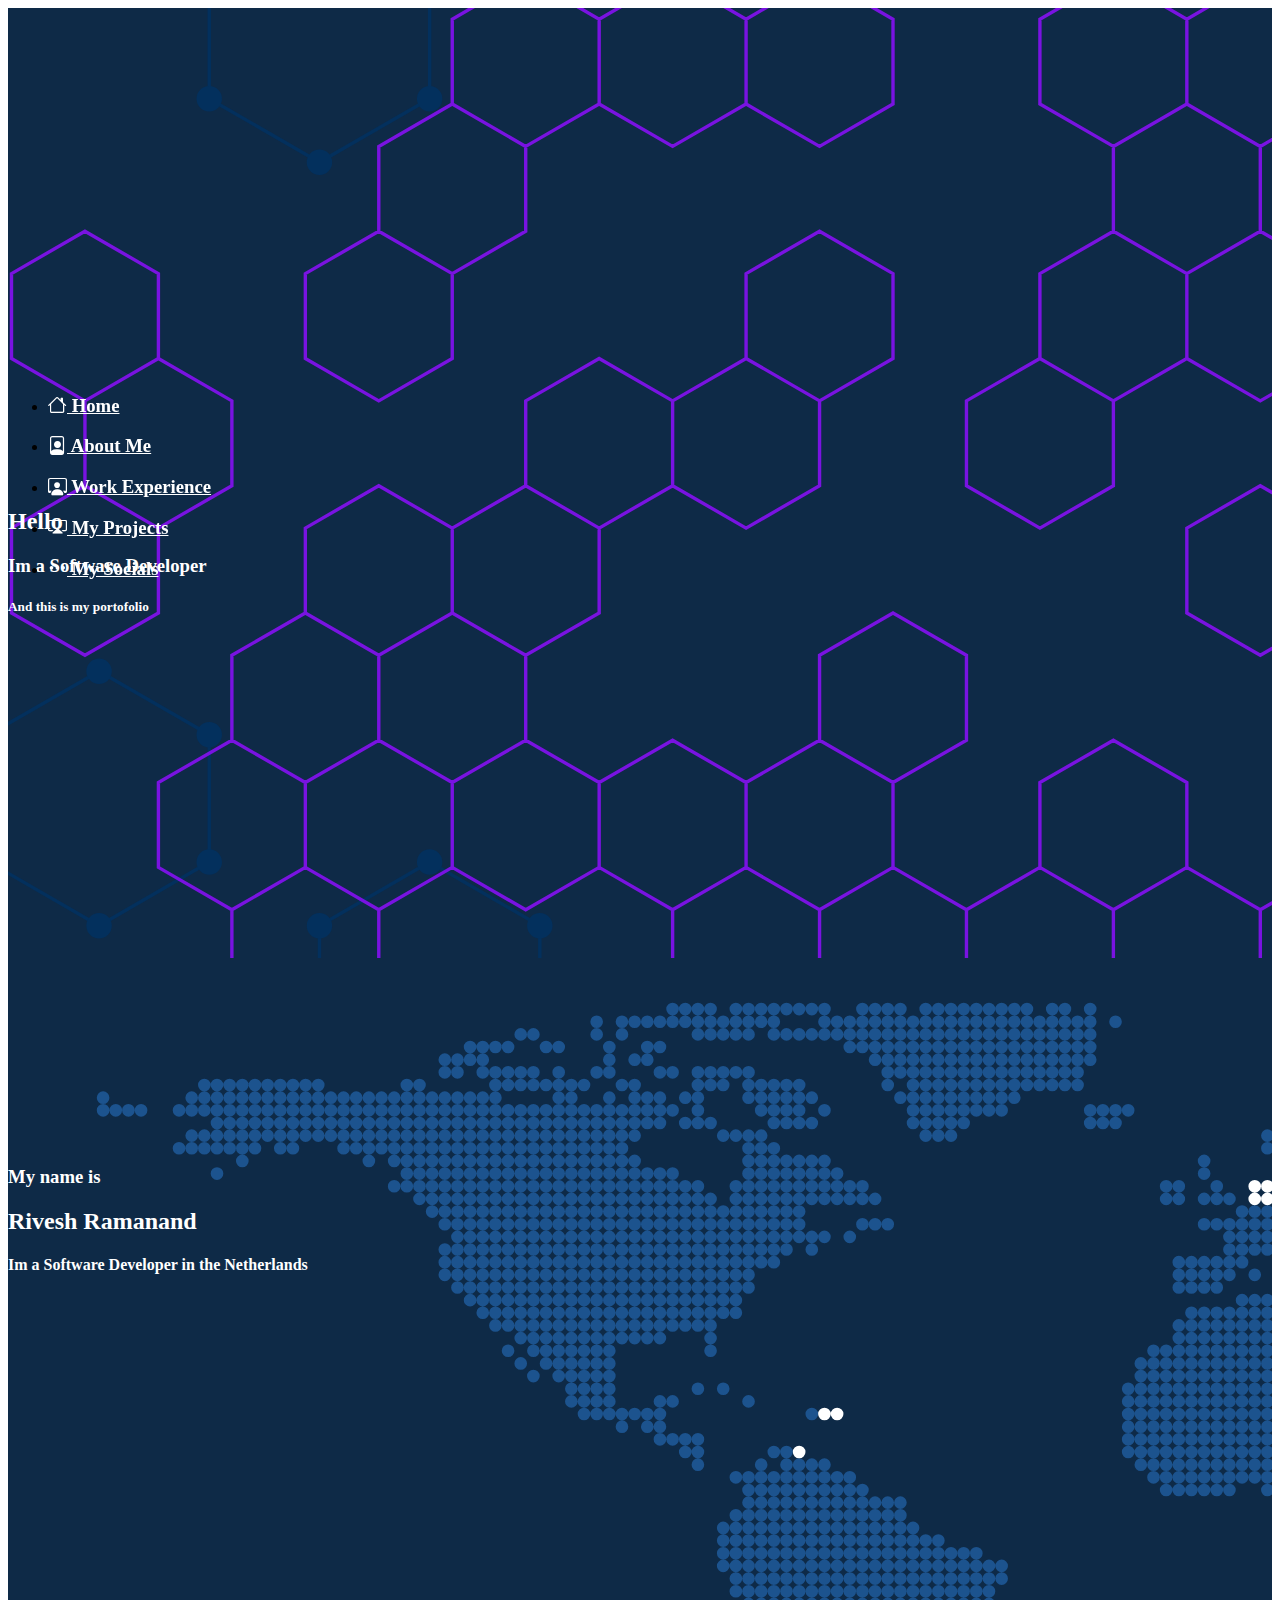
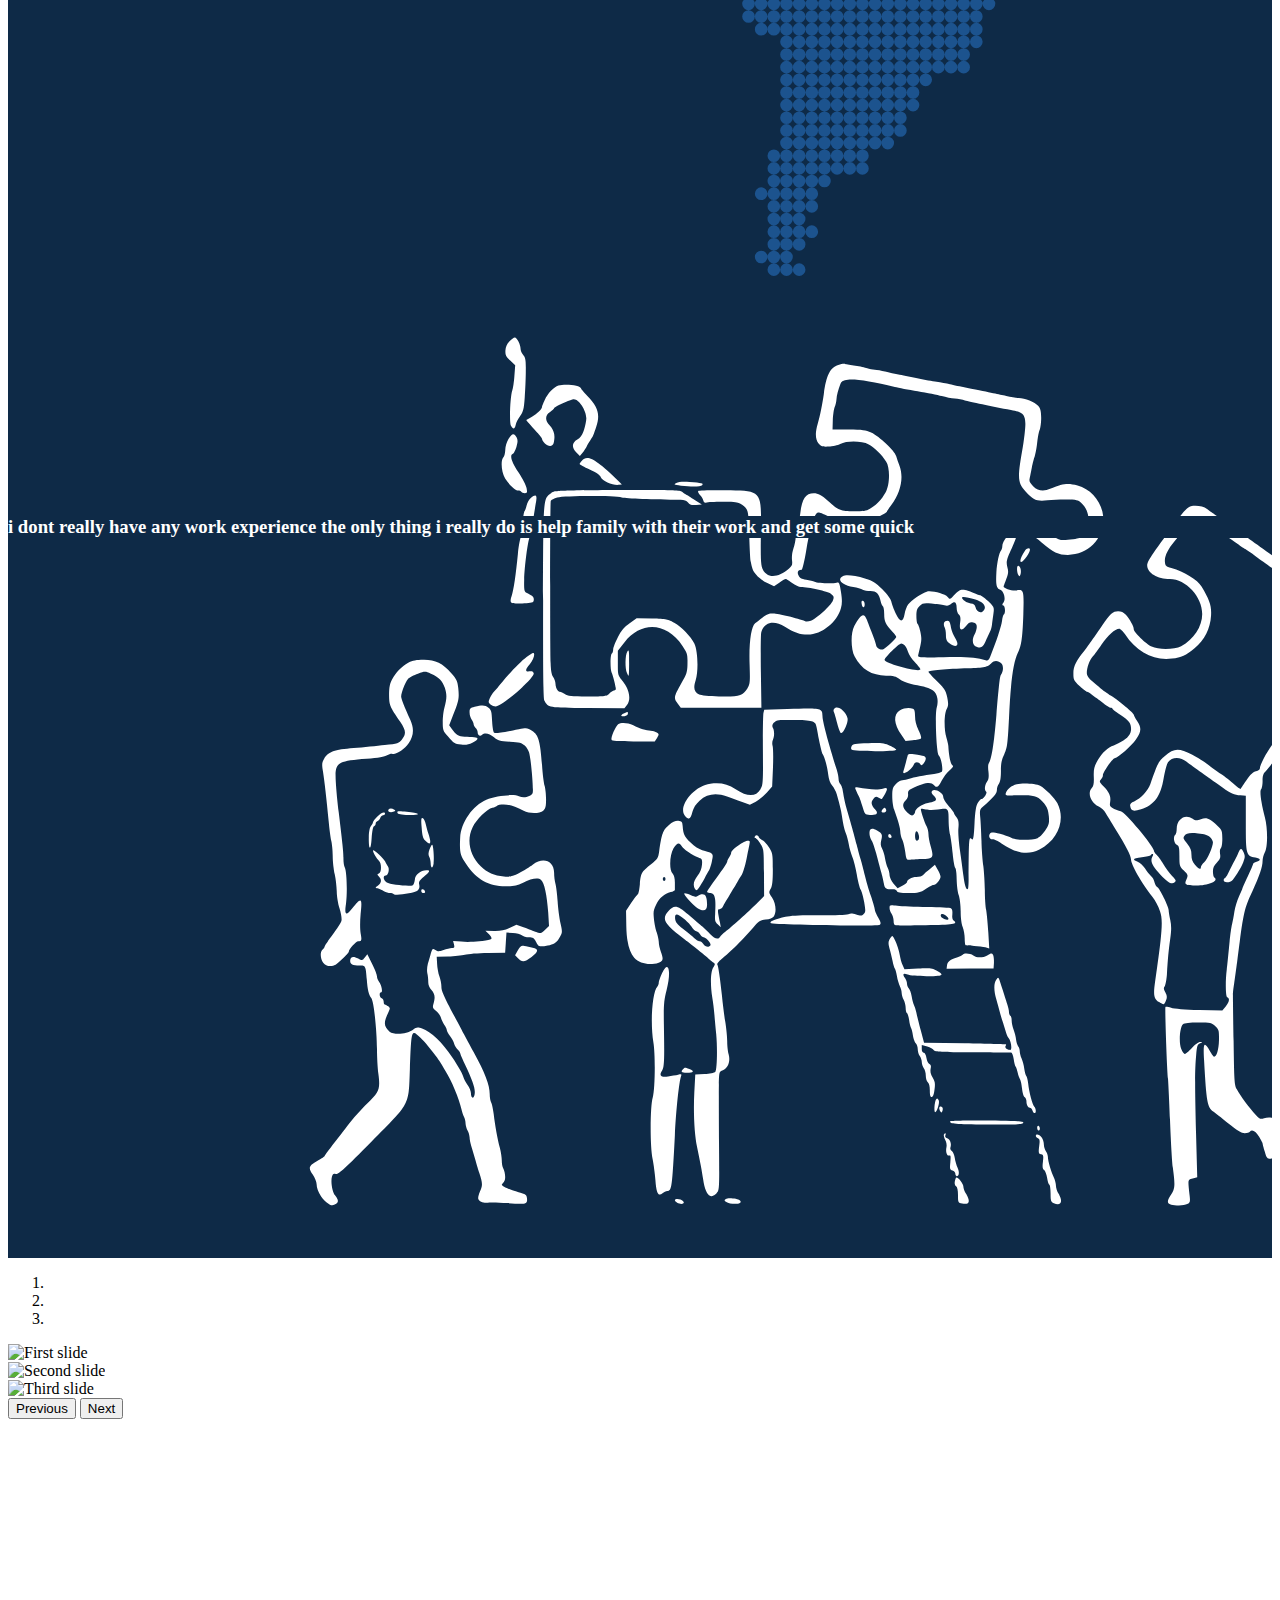
==== index.html @ e92eea89 "slide toegevoegd" ====
<!DOCTYPE html>
<html lang="en">

<head>
    <meta charset="UTF-8">
    <meta http-equiv="X-UA-Compatible" content="IE=edge">
    <meta name="viewport" content="width=device-width, initial-scale=1.0">


    <!-- Bootstrap CSS v5.2.1 -->
    <link href="https://cdn.jsdelivr.net/npm/bootstrap@5.2.1/dist/css/bootstrap.min.css" rel="stylesheet"
        integrity="sha384-iYQeCzEYFbKjA/T2uDLTpkwGzCiq6soy8tYaI1GyVh/UjpbCx/TYkiZhlZB6+fzT" crossorigin="anonymous">
    <link rel="stylesheet" href="https://cdn.jsdelivr.net/npm/bootstrap-icons@1.10.4/font/bootstrap-icons.css">

    <link rel="stylesheet" href="style/style.css">

    <!-- Bootstrap JavaScript Libraries -->
    <script src="https://cdn.jsdelivr.net/npm/@popperjs/core@2.11.6/dist/umd/popper.min.js"
        integrity="sha384-oBqDVmMz9ATKxIep9tiCxS/Z9fNfEXiDAYTujMAeBAsjFuCZSmKbSSUnQlmh/jp3" crossorigin="anonymous">
        </script>

    <script src="https://cdn.jsdelivr.net/npm/bootstrap@5.2.1/dist/js/bootstrap.min.js"
        integrity="sha384-7VPbUDkoPSGFnVtYi0QogXtr74QeVeeIs99Qfg5YCF+TidwNdjvaKZX19NZ/e6oz" crossorigin="anonymous">
        </script>


    <title>portofolio</title>
</head>

<body>
    <div class="container-fluid first-bg">
        <div class="row">
            <div class="col-md-4 nav-center ps-5">
                <ul class="nav justify-content-start flex-column">
                    <li class="nav-item">
                        <a class="nav-link white" href="#home">
                            <h3 class="pulse"><i class="bi bi-house"></i> Home</h3>
                        </a>
                    </li>

                    <li class="nav-item">
                        <a class="nav-link white" href="#aboutme">
                            <h3 class="pulse"><i class="bi bi-file-person"></i> About Me</h3>
                        </a>
                    </li>

                    <li class="nav-item">
                        <a class="nav-link white" href="#work">
                            <h3 class="pulse"><i class="bi bi-person-workspace"></i> Work Experience</h3>
                        </a>
                    </li>

                    <li class="nav-item">
                        <a class="nav-link white" href="#projects">
                            <h3 class="pulse"><i class="bi bi-cast"></i> My Projects</h3>
                        </a>
                    </li>

                    <li class="nav-item">
                        <a class="nav-link white" href="#">
                            <h3 class="pulse"><i class="bi bi-three-dots"></i> My Socials</h3>
                        </a>
                    </li>

                </ul>
            </div>
            <div class="col-md-4"></div>
            <div id="home" class="col-md-4 white text1 pe-5">
                <h2 class="fs-1">Hello</h2>
                <h3 class="fs-1">Im a Software Developer</h3>
                <h5 class="fs-1">And this is my portofolio</h5>
            </div>
        </div>
    </div>
    <div class="container-fluid second-bg">
        <div class="row">
            <div class="col-md-4">
            </div>
            <div class="col-md-4"></div>
            <div id="aboutme" class="col-md-4 white text1 pe-5">
                <h3 class="fs-1">My name is</h3>
                <h2 class="fs-1 pt-3">Rivesh Ramanand</h2>
                <h4 class="fs-3">Im a Software Developer in the Netherlands</h4>
            </div>
        </div>
    </div>
    <div class="container-fluid third-bg">
        <div class="row">
            <div class="col-md-4">
            </div>
            <div class="col-md-4"></div>
            <div id="work" class="col-md-4  white text1 pe-5">
                <h3 class="box">i dont really have any work experience the only thing i really do is help family with their work and get some quick</h3>
            </div>
        </div>
    </div>
    <div class="container-fluid">
        <div class="row">
            <div id="projects" class="col-md-12">
                <div id="carouselId" class="carousel slide" data-bs-ride="carousel">
                    <ol class="carousel-indicators">
                        <li data-bs-target="#carouselId" data-bs-slide-to="0" class="active" aria-current="true" aria-label="First slide"></li>
                        <li data-bs-target="#carouselId" data-bs-slide-to="1" aria-label="Second slide"></li>
                        <li data-bs-target="#carouselId" data-bs-slide-to="2" aria-label="Third slide"></li>
                    </ol>
                    <div class="carousel-inner" role="listbox">
                        <div class="carousel-item active">
                            <img src="holder.js/900x500/auto/#777:#555/text:First slide" class="w-100 d-block" alt="First slide">
                        </div>
                        <div class="carousel-item">
                            <img src="holder.js/900x500/auto/#666:#444/text:Second slide" class="w-100 d-block" alt="Second slide">
                        </div>
                        <div class="carousel-item">
                            <img src="holder.js/900x500/auto/#666:#444/text:Third slide" class="w-100 d-block" alt="Third slide">
                        </div>
                    </div>
                    <button class="carousel-control-prev" type="button" data-bs-target="#carouselId" data-bs-slide="prev">
                        <span class="carousel-control-prev-icon" aria-hidden="true"></span>
                        <span class="visually-hidden">Previous</span>
                    </button>
                    <button class="carousel-control-next" type="button" data-bs-target="#carouselId" data-bs-slide="next">
                        <span class="carousel-control-next-icon" aria-hidden="true"></span>
                        <span class="visually-hidden">Next</span>
                    </button>
                </div>
            </div>
        </div>
    </div>
    <div class="container-fluid"></div>
</body>

</html>
---- style/style.css ----
.first-bg {
  background-image: url(../img/Hexagon.svg);
  background-size: cover;
}

.second-bg {
  background-image: url(../img/World\ Map.svg);
  background-size: cover;
}

.third-bg {
  background-color: #0E2A47;
  background-image: url(../img/work.svg);
  background-size: cover;
}

.container-fluid {
  height: 950px;
}

.white {
  color: white;
}

.nav-center {
  padding-top: 23%;
}

.text1 {
  padding-top: 15%;
}


.pulse:hover {
  animation: pulse 2s ease 0s infinite normal none;
}

@keyframes pulse {
  0% {
    transform: scale(1);
  }

  50% {
    transform: scale(1.1);
  }

  100% {
    transform: scale(1);
  }

}

.nav {
  overflow: hidden;
  position: fixed;
  top: 40%;
  width: 100%;
}
.box{
  background-color: #0E2A47;
}
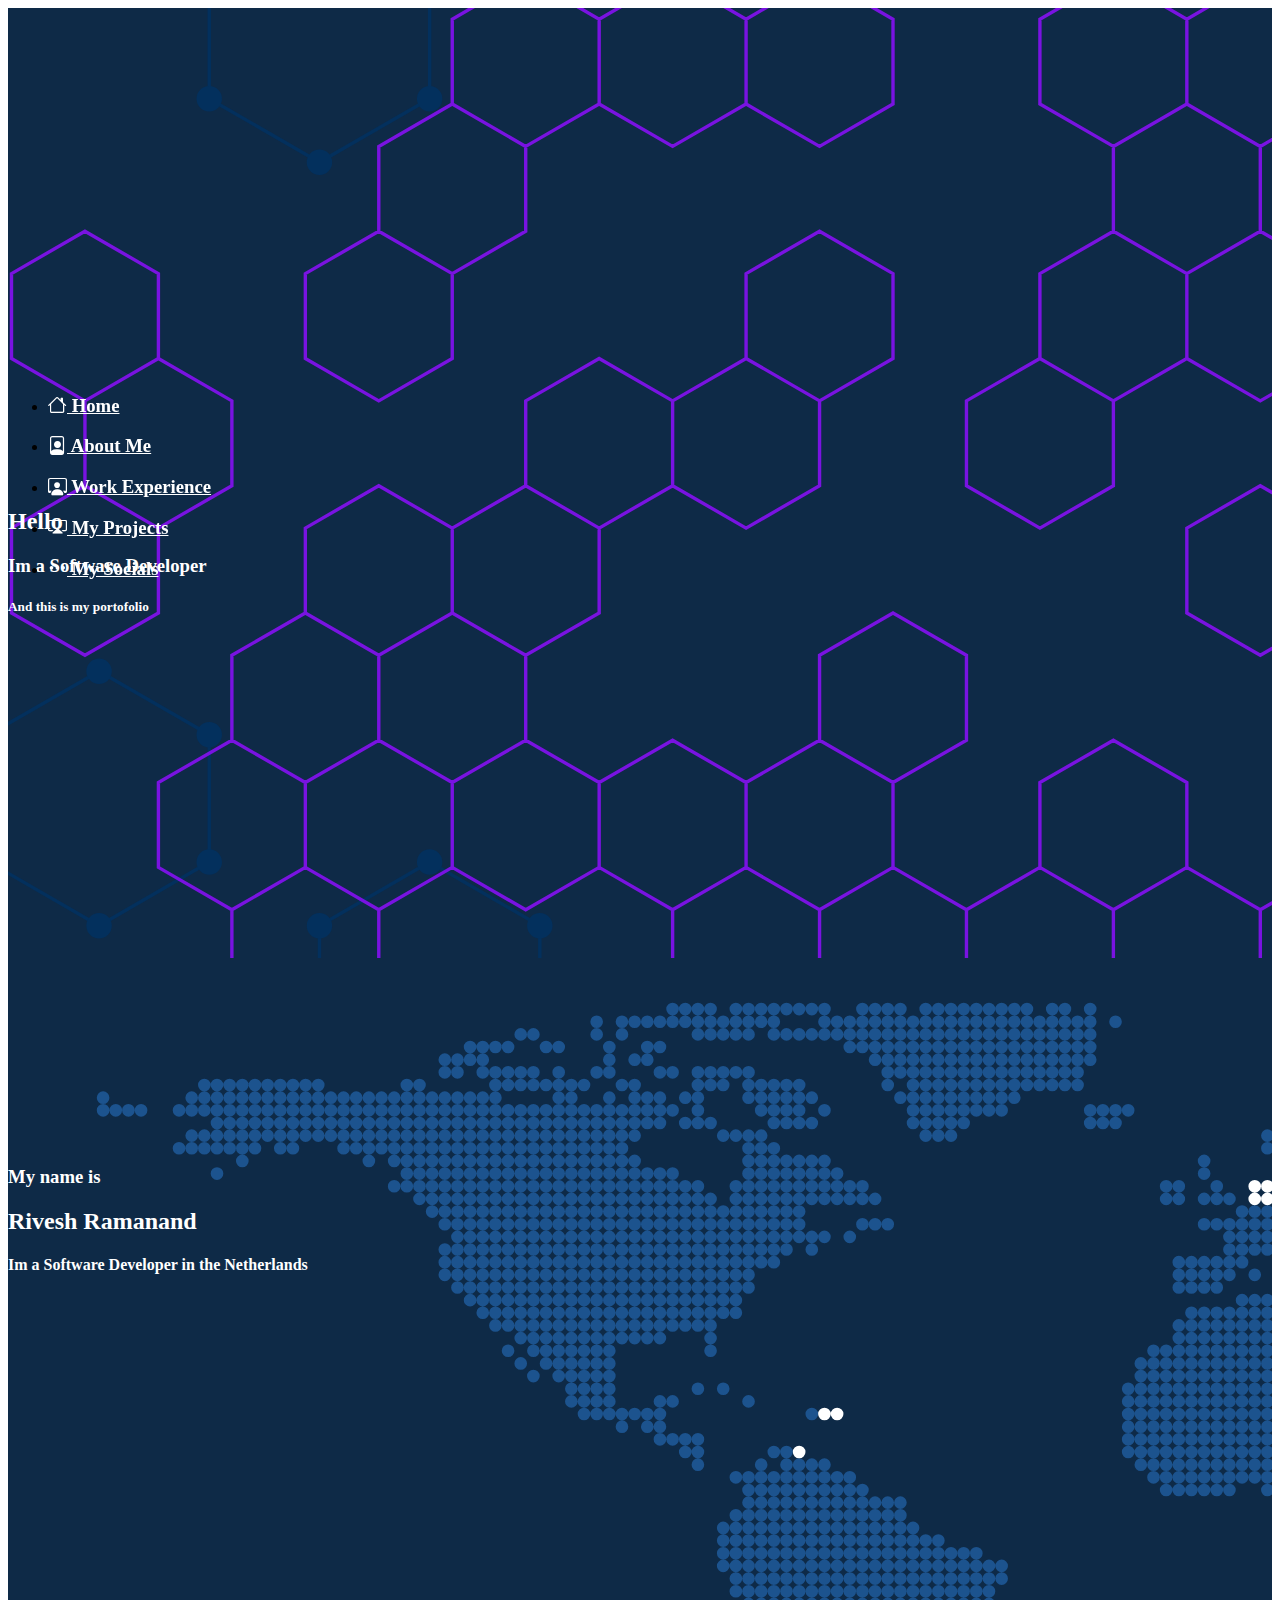
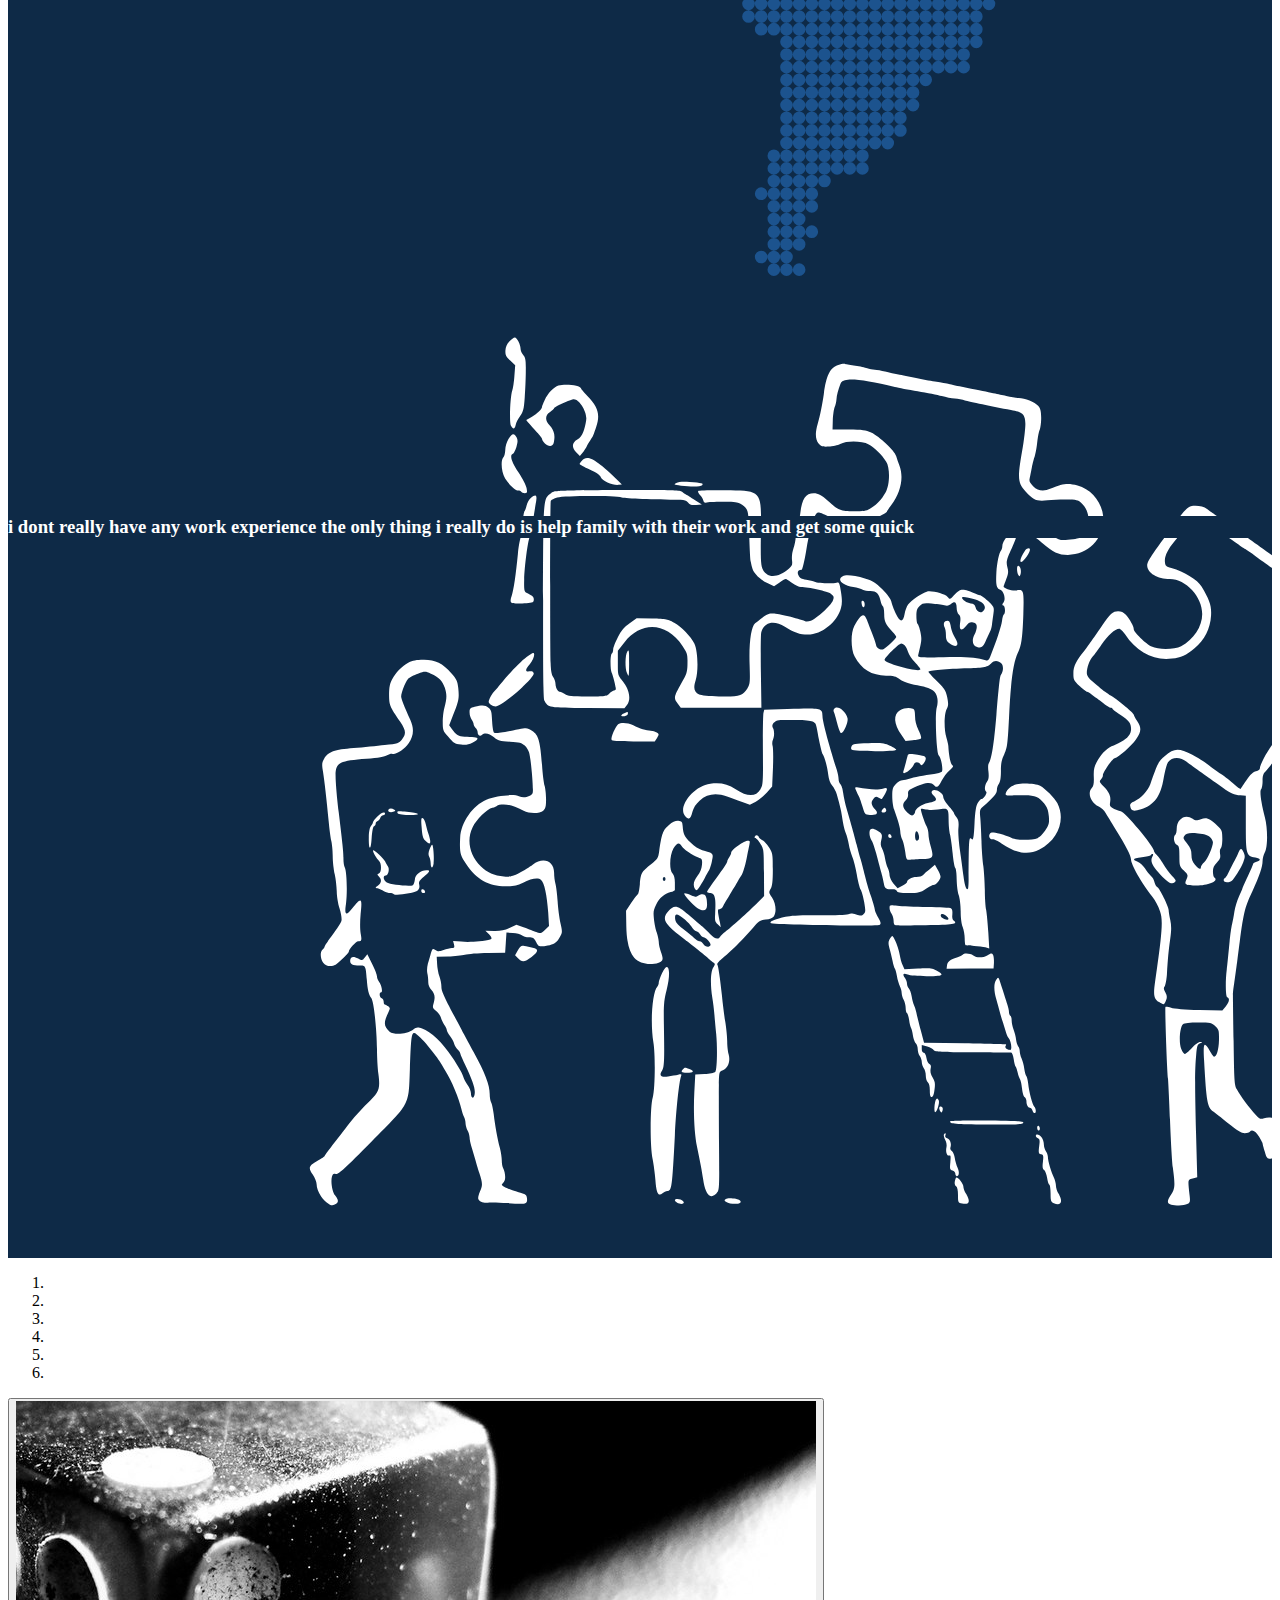
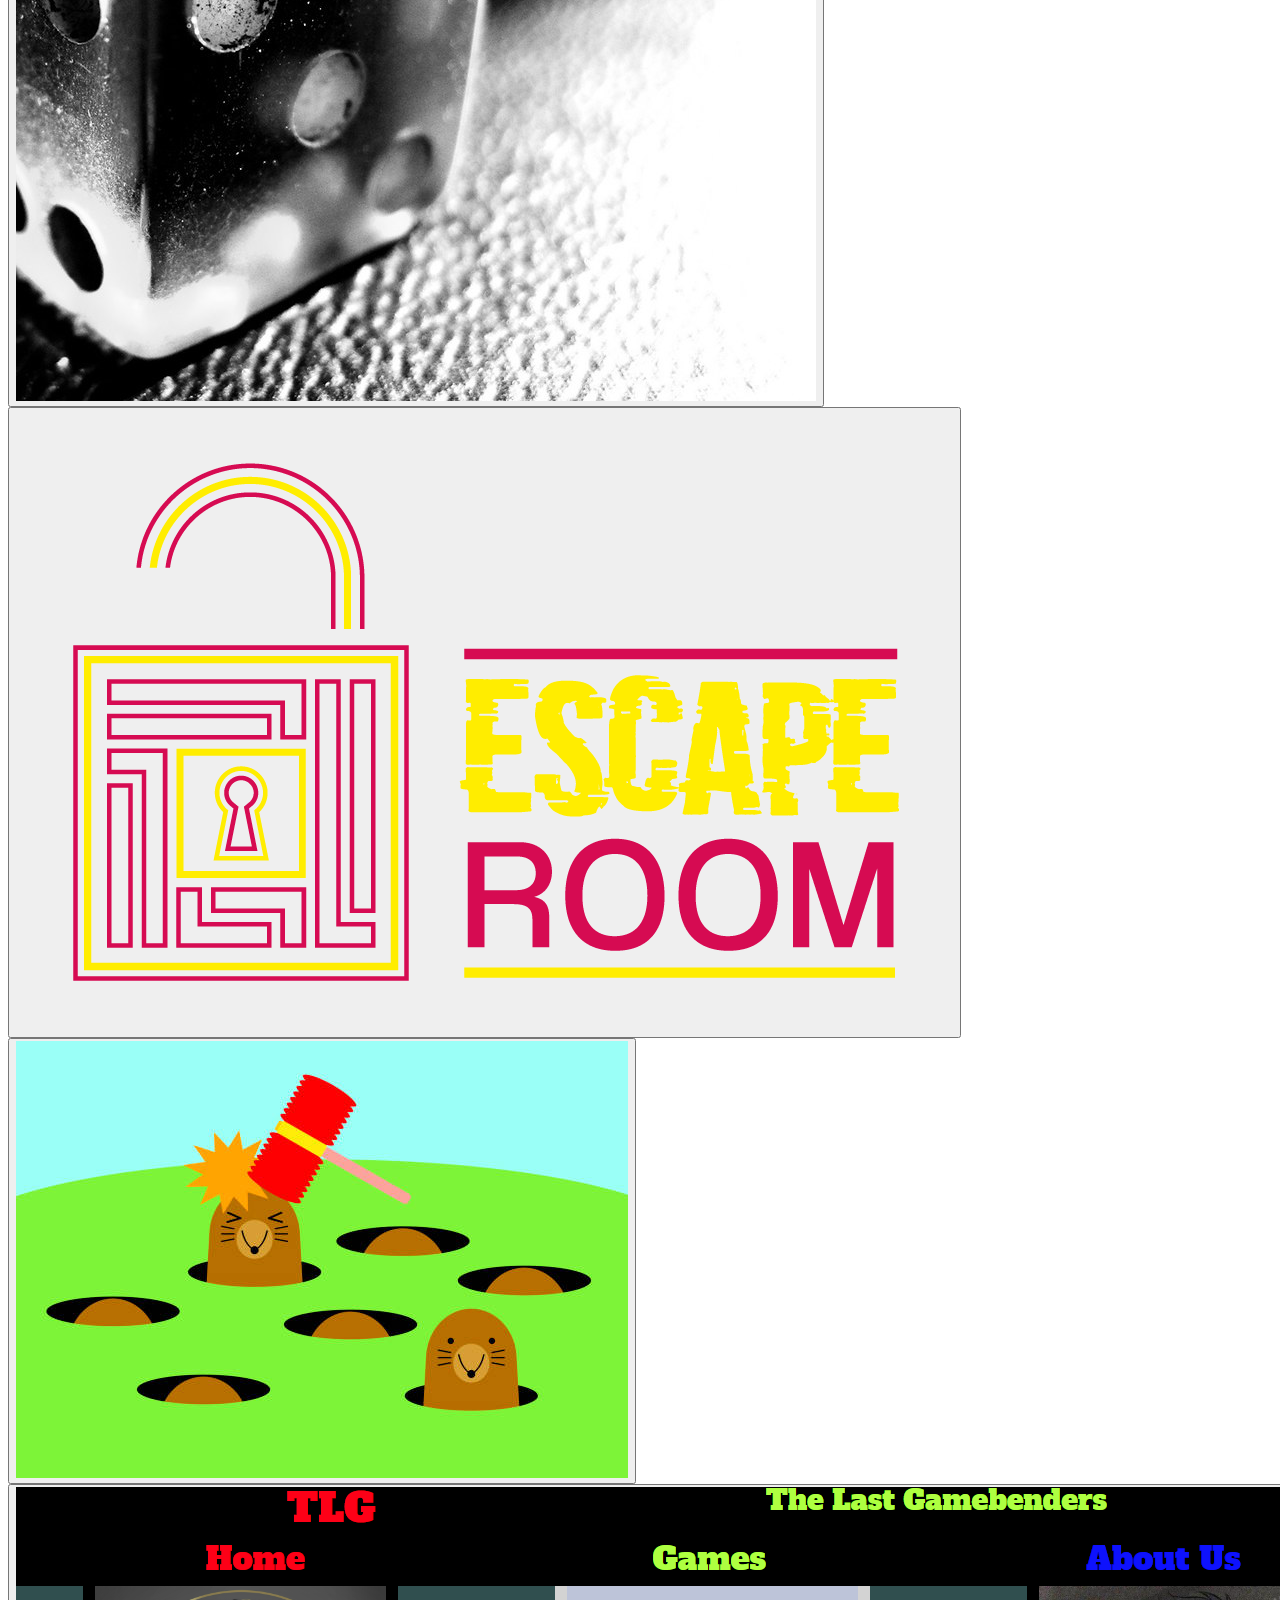
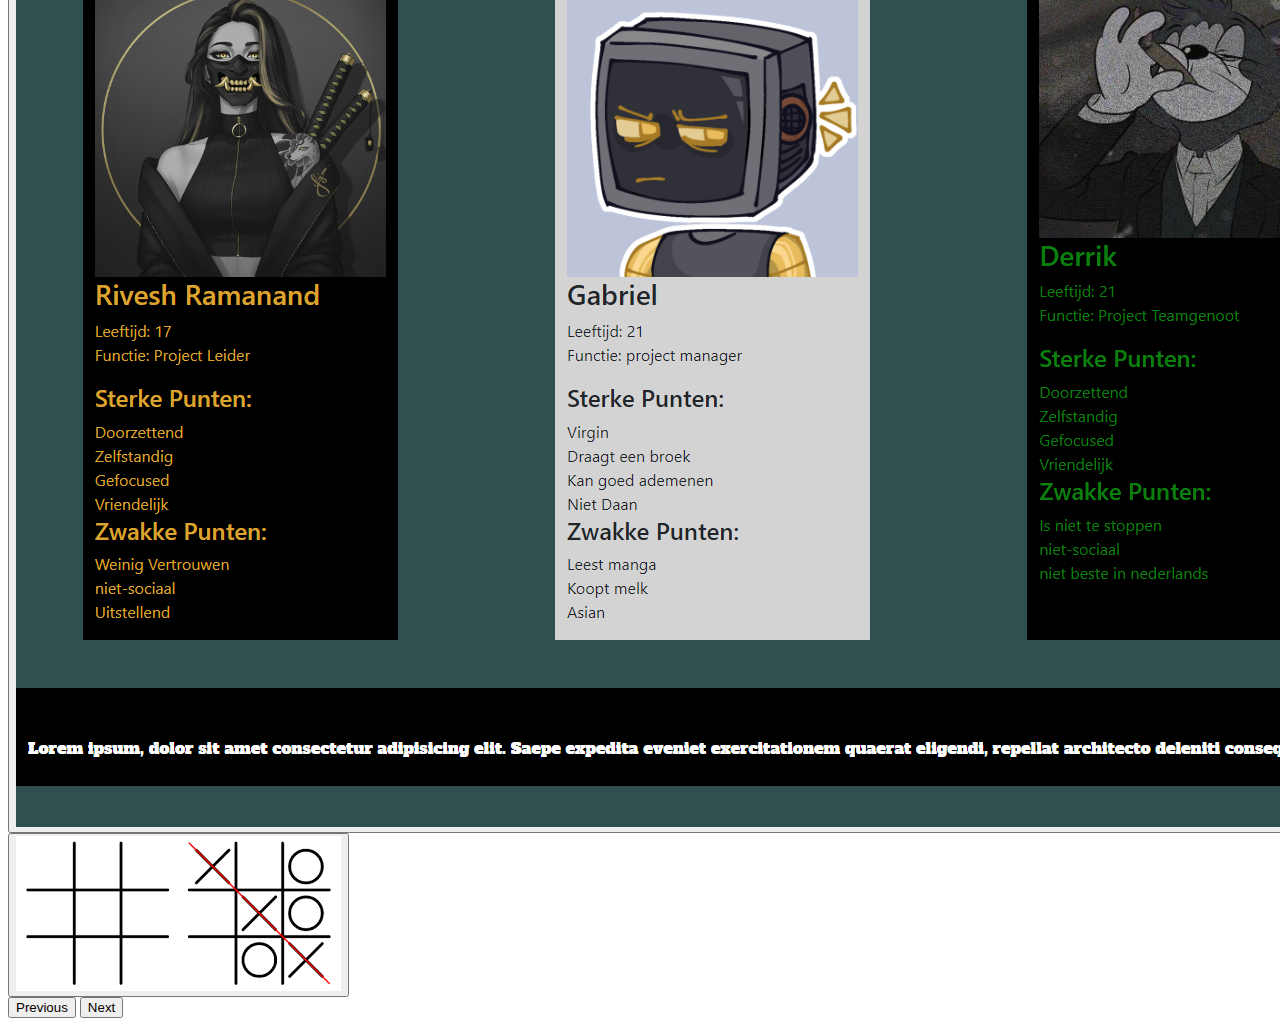
==== commit 4e722d7c: "alle img toegevoegd" ====
--- a/index.html
+++ b/index.html
@@ -32,31 +32,31 @@
         <div class="row">
             <div class="col-md-4 nav-center ps-5">
                 <ul class="nav justify-content-start flex-column">
-                    <li class="nav-item">
+                    <li class="nav-item justify-content-center w-25">
                         <a class="nav-link white" href="#home">
                             <h3 class="pulse"><i class="bi bi-house"></i> Home</h3>
                         </a>
                     </li>
 
-                    <li class="nav-item">
+                    <li class="nav-item justify-content-center w-25">
                         <a class="nav-link white" href="#aboutme">
                             <h3 class="pulse"><i class="bi bi-file-person"></i> About Me</h3>
                         </a>
                     </li>
 
-                    <li class="nav-item">
+                    <li class="nav-item justify-content-center w-25">
                         <a class="nav-link white" href="#work">
                             <h3 class="pulse"><i class="bi bi-person-workspace"></i> Work Experience</h3>
                         </a>
                     </li>
 
-                    <li class="nav-item">
+                    <li class="nav-item justify-content-center w-25">
                         <a class="nav-link white" href="#projects">
                             <h3 class="pulse"><i class="bi bi-cast"></i> My Projects</h3>
                         </a>
                     </li>
 
-                    <li class="nav-item">
+                    <li class="nav-item justify-content-center w-25">
                         <a class="nav-link white" href="#">
                             <h3 class="pulse"><i class="bi bi-three-dots"></i> My Socials</h3>
                         </a>
@@ -90,35 +90,67 @@
             </div>
             <div class="col-md-4"></div>
             <div id="work" class="col-md-4  white text1 pe-5">
-                <h3 class="box">i dont really have any work experience the only thing i really do is help family with their work and get some quick</h3>
+                <h3 class="box">i dont really have any work experience the only thing i really do is help family with
+                    their work and get some quick</h3>
             </div>
         </div>
     </div>
-    <div class="container-fluid">
+    <div class="container-fluid bg-dark">
         <div class="row">
             <div id="projects" class="col-md-12">
                 <div id="carouselId" class="carousel slide" data-bs-ride="carousel">
                     <ol class="carousel-indicators">
-                        <li data-bs-target="#carouselId" data-bs-slide-to="0" class="active" aria-current="true" aria-label="First slide"></li>
+                        <li data-bs-target="#carouselId" data-bs-slide-to="0" class="active" aria-current="true"
+                            aria-label="First slide"></li>
                         <li data-bs-target="#carouselId" data-bs-slide-to="1" aria-label="Second slide"></li>
                         <li data-bs-target="#carouselId" data-bs-slide-to="2" aria-label="Third slide"></li>
+                        <li data-bs-target="#carouselId" data-bs-slide-to="3" aria-label="Third slide"></li>
+                        <li data-bs-target="#carouselId" data-bs-slide-to="4" aria-label="Third slide"></li>
+                        <li data-bs-target="#carouselId" data-bs-slide-to="5" aria-label="Third slide"></li>
                     </ol>
                     <div class="carousel-inner" role="listbox">
                         <div class="carousel-item active">
-                            <img src="holder.js/900x500/auto/#777:#555/text:First slide" class="w-100 d-block" alt="First slide">
+                            <button>
+                                <a href=""></a>
+                                <img src="img/higherlower.jpg" class="w-50 h-25 d-block" alt="First slide">
+                            </button>
                         </div>
                         <div class="carousel-item">
-                            <img src="holder.js/900x500/auto/#666:#444/text:Second slide" class="w-100 d-block" alt="Second slide">
+                            <button>
+                                <a href=""></a>
+                                <img src="img/escaperoom.png" class="w-50 h-25 d-block" alt="Second slide">
+                            </button>
+
                         </div>
                         <div class="carousel-item">
-                            <img src="holder.js/900x500/auto/#666:#444/text:Third slide" class="w-100 d-block" alt="Third slide">
+                            <button>
+                                <a href=""></a>
+                                <img src="img/wackamole.jpg" class="w-50 h-25 d-block" alt="Third slide">
+                            </button>
+
+                        </div>
+                        <div class="carousel-item">
+                            <button>
+                                <a href=""></a>
+                                <img src="img/webcatalogus.png" class="w-50 h-25 d-block" alt="fourth slide">
+                            </button>
+
+                        </div>
+                        <div class="carousel-item">
+                            <button>
+                                <a href=""></a>
+                                <img src="img/tic-tac-toe.png" class="w-50 h-25 d-block" alt="fifth slide">
+                            </button>
+
                         </div>
                     </div>
-                    <button class="carousel-control-prev" type="button" data-bs-target="#carouselId" data-bs-slide="prev">
+                    <button class="carousel-control-prev" type="button" data-bs-target="#carouselId"
+                        data-bs-slide="prev">
                         <span class="carousel-control-prev-icon" aria-hidden="true"></span>
                         <span class="visually-hidden">Previous</span>
                     </button>
-                    <button class="carousel-control-next" type="button" data-bs-target="#carouselId" data-bs-slide="next">
+                    <button class="carousel-control-next" type="button" data-bs-target="#carouselId"
+                        data-bs-slide="next">
                         <span class="carousel-control-next-icon" aria-hidden="true"></span>
                         <span class="visually-hidden">Next</span>
                     </button>
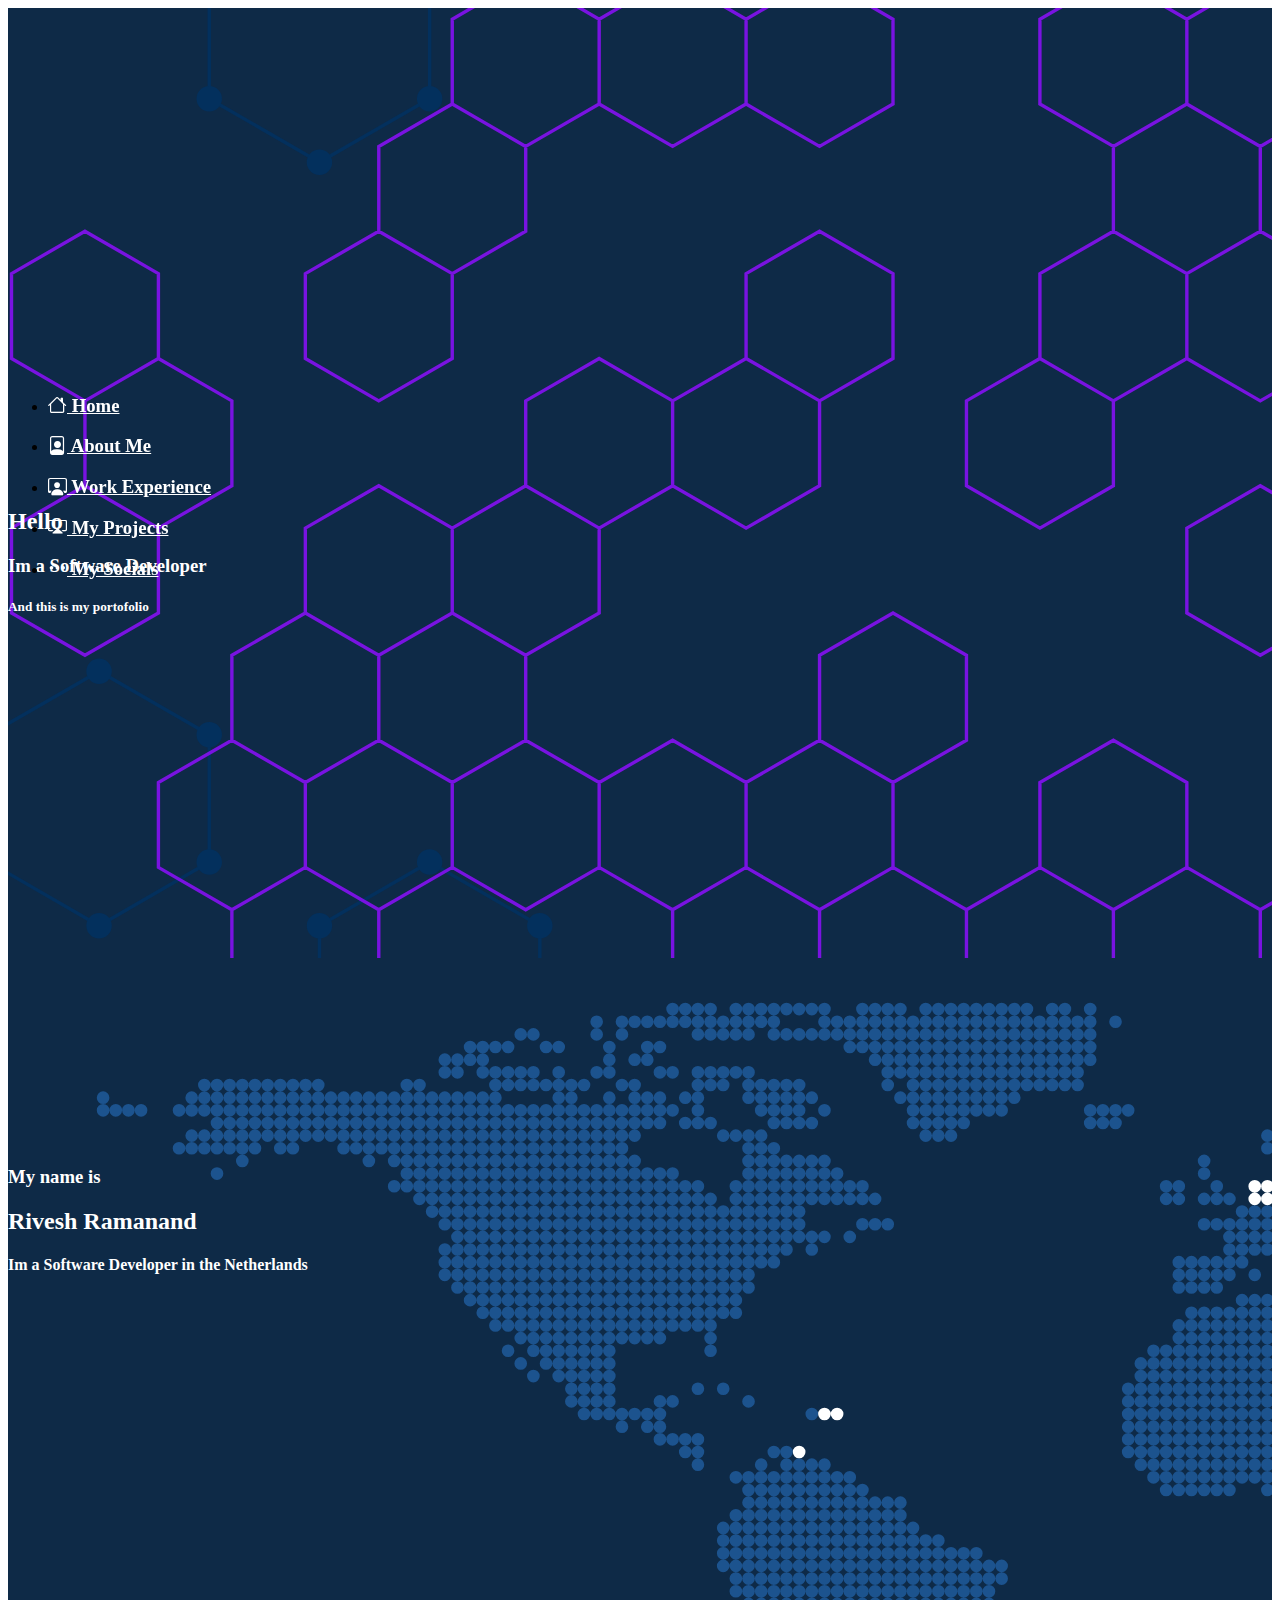
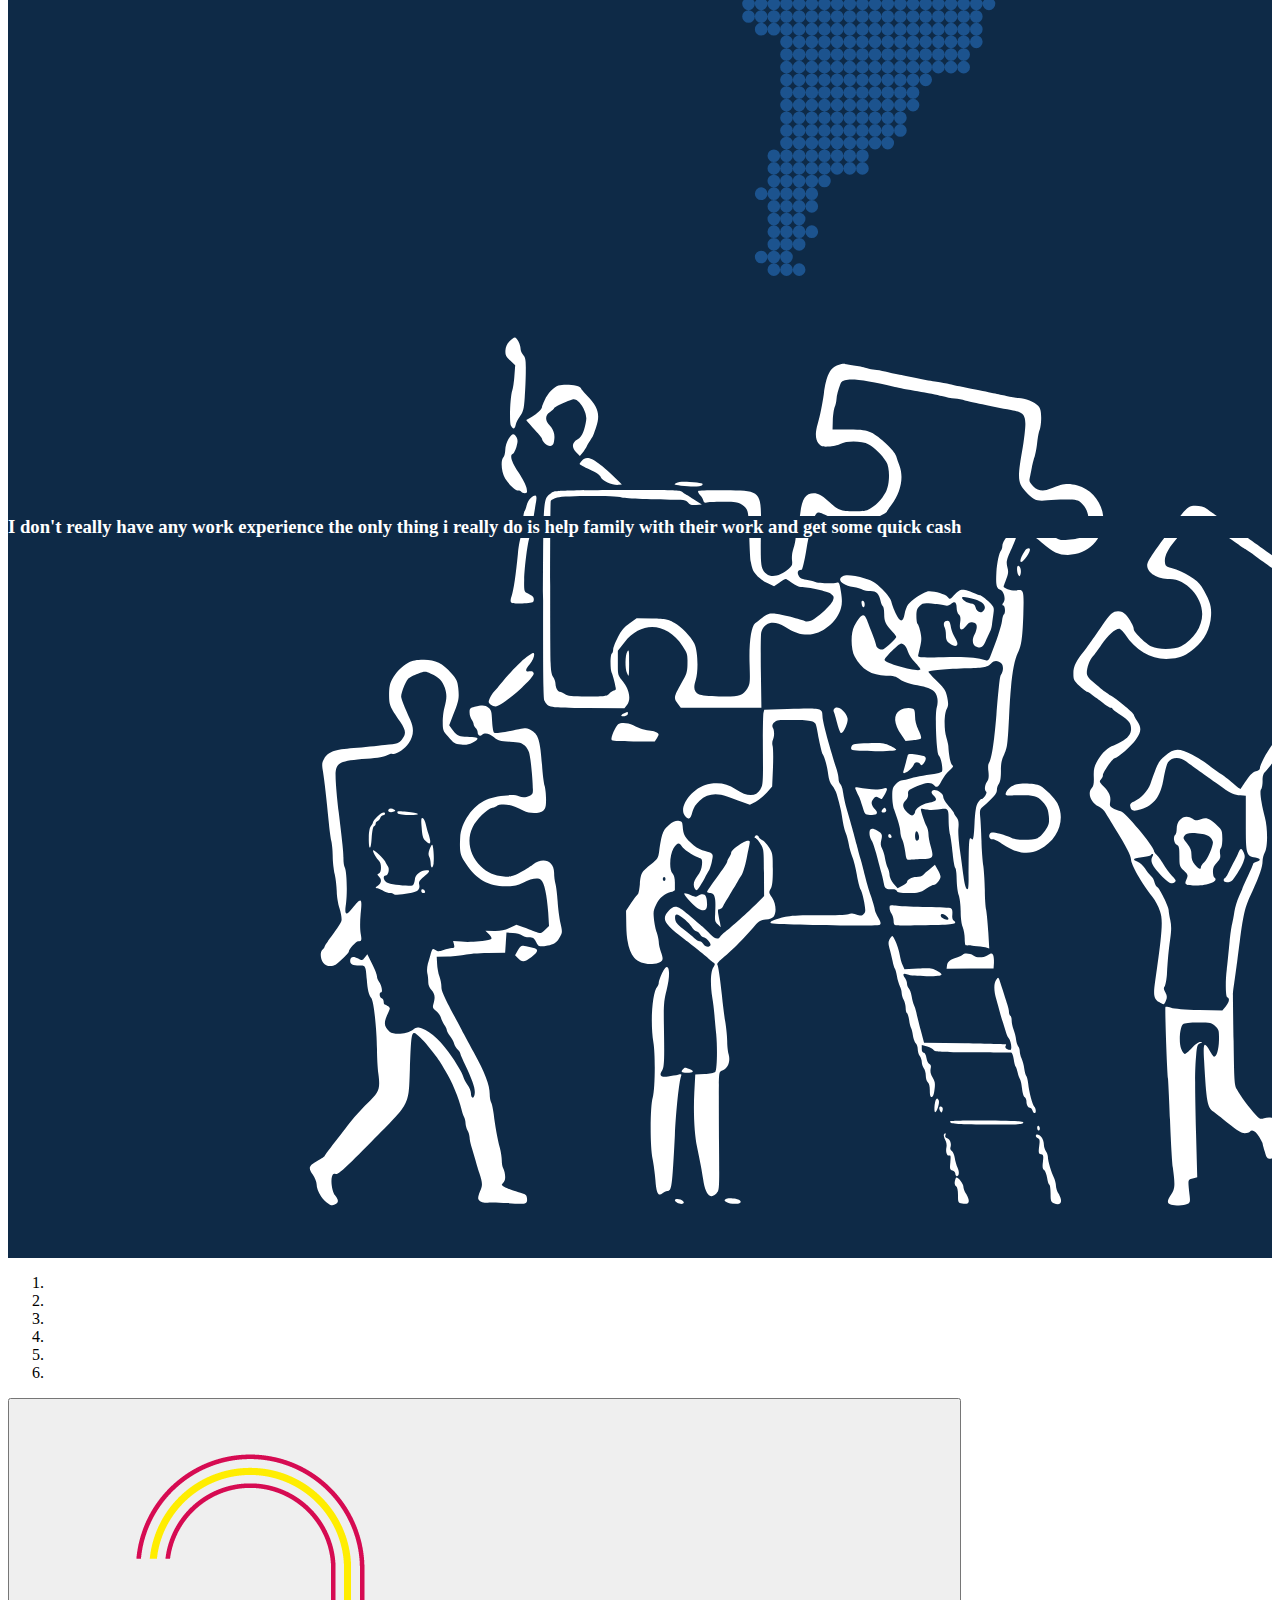
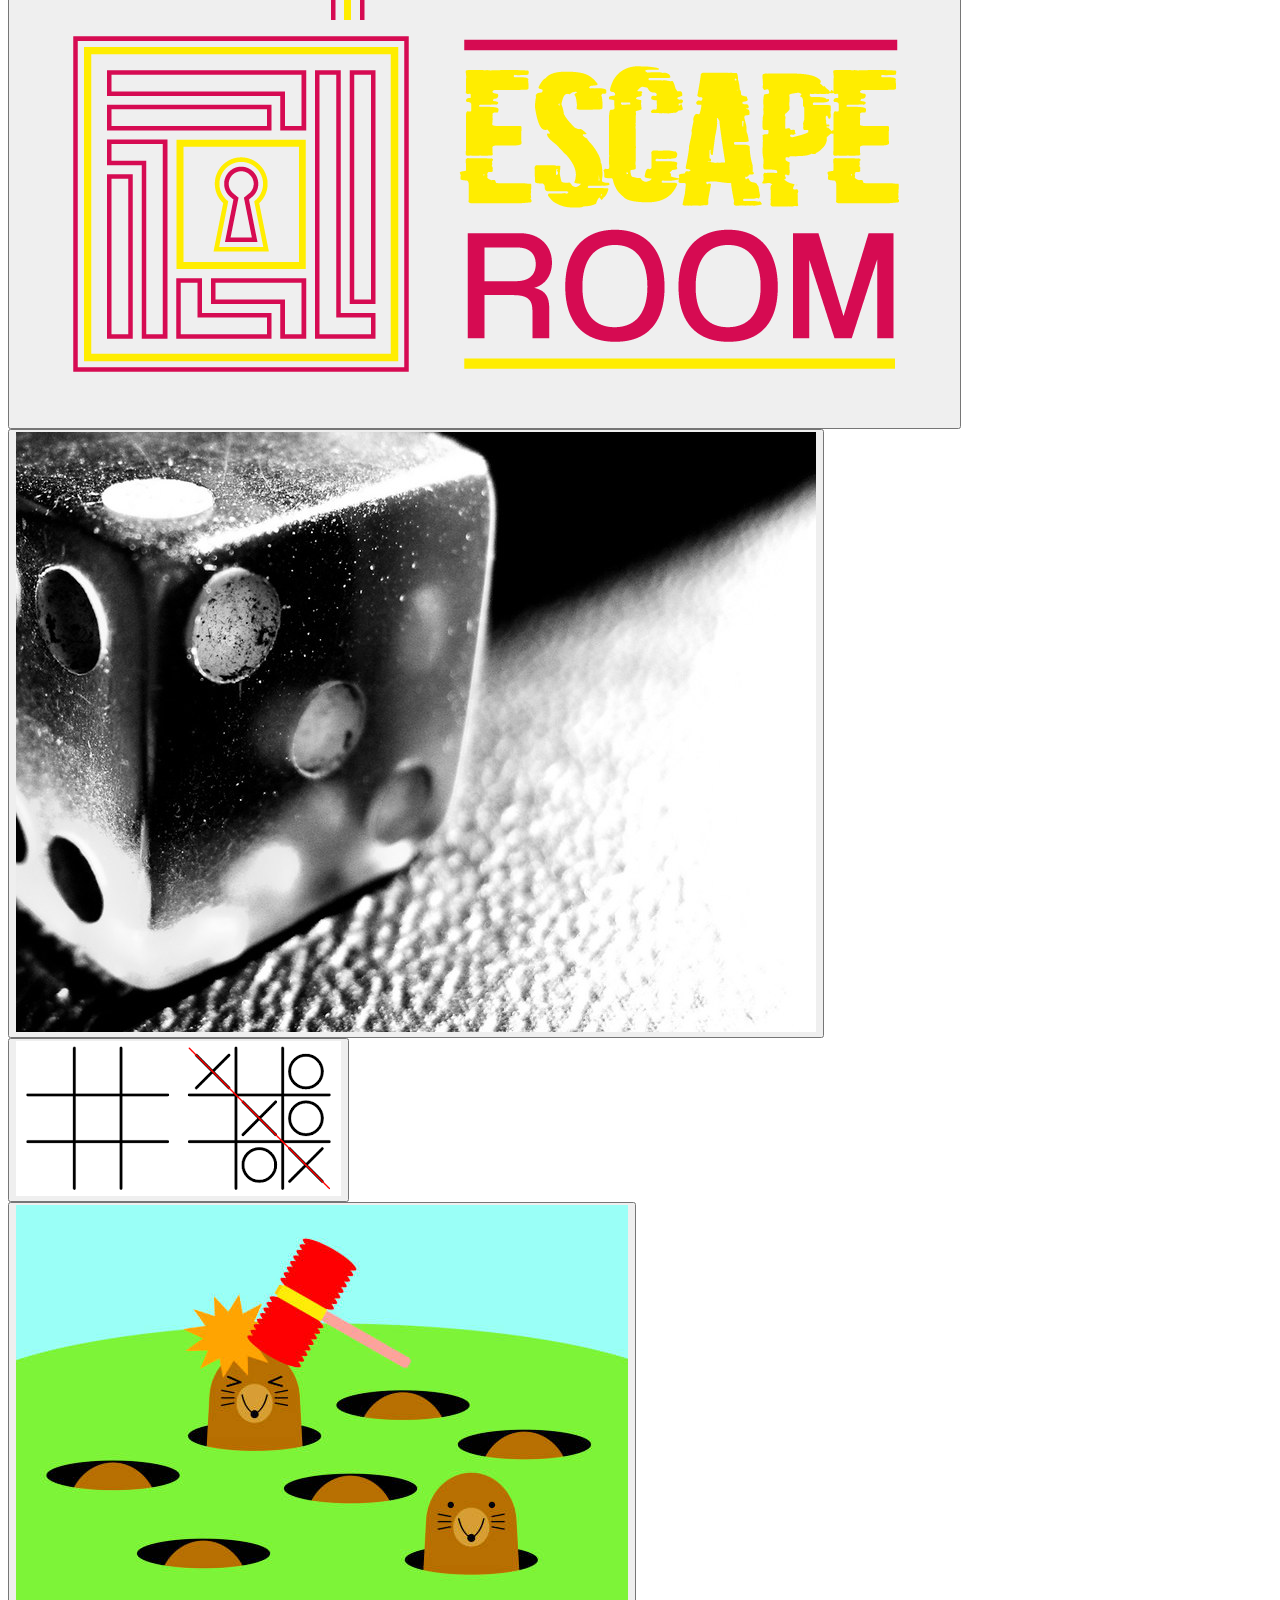
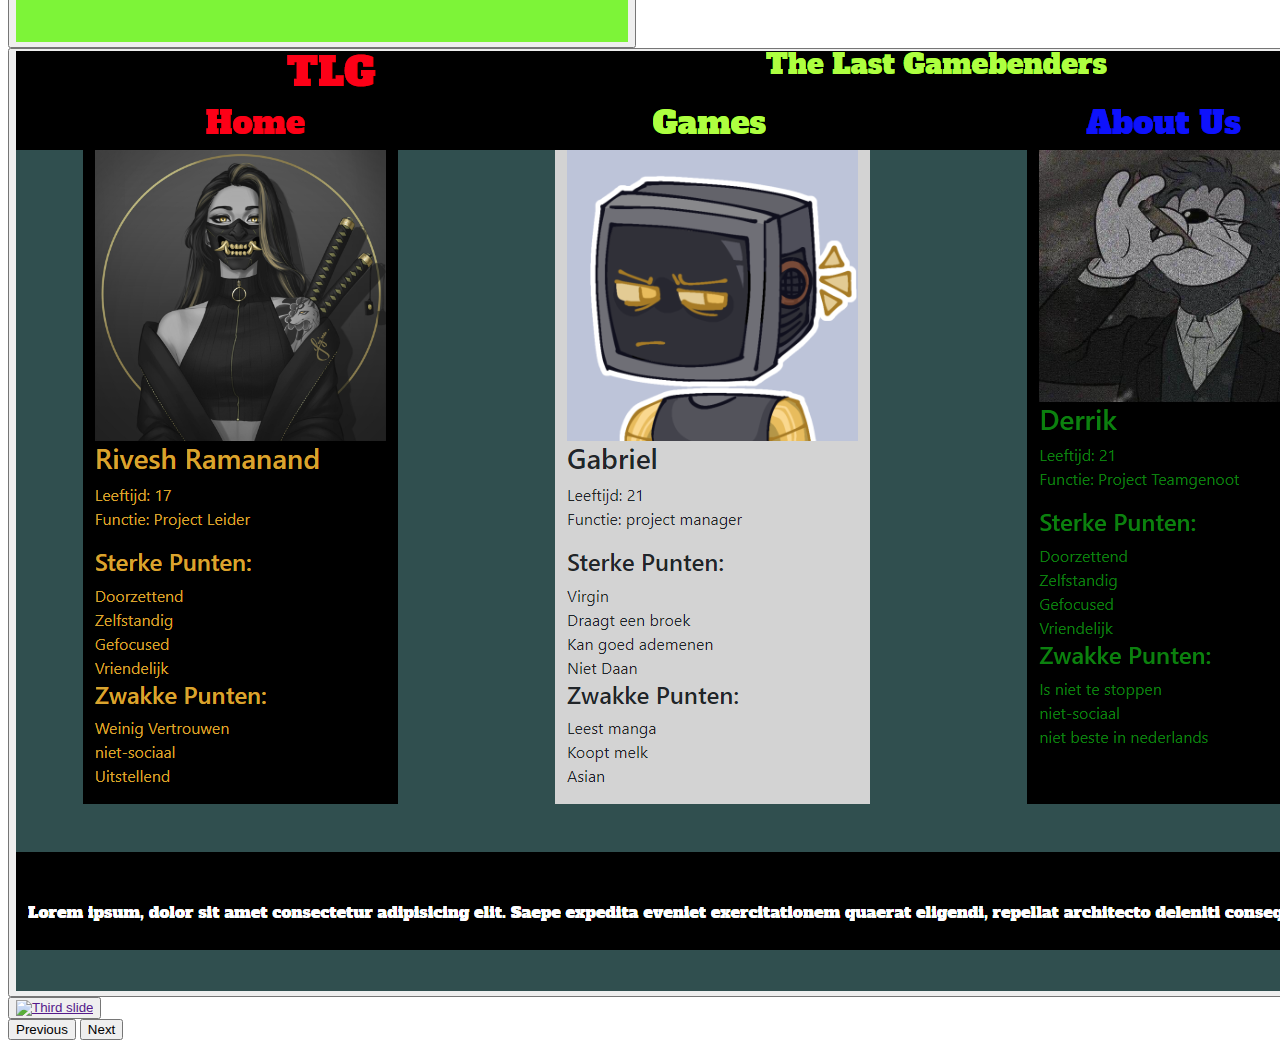
==== commit d801ec71: "slide-right toegepast en slider toegepast" ====
--- a/index.html
+++ b/index.html
@@ -34,31 +34,31 @@
                 <ul class="nav justify-content-start flex-column">
                     <li class="nav-item justify-content-center w-25">
                         <a class="nav-link white" href="#home">
-                            <h3 class="pulse"><i class="bi bi-house"></i> Home</h3>
+                            <h3 class="slide"><i class="bi bi-house"></i> Home</h3>
                         </a>
                     </li>
 
                     <li class="nav-item justify-content-center w-25">
                         <a class="nav-link white" href="#aboutme">
-                            <h3 class="pulse"><i class="bi bi-file-person"></i> About Me</h3>
+                            <h3 class="slide-right"><i class="bi bi-file-person"></i> About Me</h3>
                         </a>
                     </li>
 
                     <li class="nav-item justify-content-center w-25">
                         <a class="nav-link white" href="#work">
-                            <h3 class="pulse"><i class="bi bi-person-workspace"></i> Work Experience</h3>
+                            <h3 class="slide-right"><i class="bi bi-person-workspace"></i> Work Experience</h3>
                         </a>
                     </li>
 
                     <li class="nav-item justify-content-center w-25">
                         <a class="nav-link white" href="#projects">
-                            <h3 class="pulse"><i class="bi bi-cast"></i> My Projects</h3>
+                            <h3 class="slide-right"><i class="bi bi-cast"></i> My Projects</h3>
                         </a>
                     </li>
 
                     <li class="nav-item justify-content-center w-25">
                         <a class="nav-link white" href="#">
-                            <h3 class="pulse"><i class="bi bi-three-dots"></i> My Socials</h3>
+                            <h3 class="slide-right"><i class="bi bi-three-dots"></i> My Socials</h3>
                         </a>
                     </li>
 
@@ -90,8 +90,8 @@
             </div>
             <div class="col-md-4"></div>
             <div id="work" class="col-md-4  white text1 pe-5">
-                <h3 class="box">i dont really have any work experience the only thing i really do is help family with
-                    their work and get some quick</h3>
+                <h3 class="box">I don't really have any work experience the only thing i really do is help family with
+                    their work and get some quick cash</h3>
             </div>
         </div>
     </div>
@@ -110,38 +110,64 @@
                     </ol>
                     <div class="carousel-inner" role="listbox">
                         <div class="carousel-item active">
-                            <button>
-                                <a href=""></a>
-                                <img src="img/higherlower.jpg" class="w-50 h-25 d-block" alt="First slide">
+                            <button class="border bg-transparent border-0 w-100">
+                                <a href="https://riveshramanand.github.io/escaperoom/" target="_blank"></a>
+                                <img class="w-25 mx-auto d-block img-fluid trans" src="/img/escaperoom.png"
+                                    alt="First slide" class="Hoger-Lager">
+                                </a>
                             </button>
+                            <div class="carousel-caption d-none d-md-block">
+                            </div>
                         </div>
                         <div class="carousel-item">
-                            <button>
-                                <a href=""></a>
-                                <img src="img/escaperoom.png" class="w-50 h-25 d-block" alt="Second slide">
+                            <button class="border bg-transparent border-0 w-100">
+                                <a href="https://riveshramanand.github.io/higher-lower/" target="_blank">
+                                <img class="w-25 mx-auto d-block img-fluid trans" src="/img/higherlower.jpg"
+                                    alt="Second slide" class="Boter-Kaas-Eieren">
+                                </a>
                             </button>
-
+                            <div class="carousel-caption d-none d-md-block">
+                            </div>
                         </div>
                         <div class="carousel-item">
-                            <button>
-                                <a href=""></a>
-                                <img src="img/wackamole.jpg" class="w-50 h-25 d-block" alt="Third slide">
+                            <button class="border bg-transparent border-0 w-100">
+                                <a href="https://riveshramanand.github.io/tic-tac-toe/" target="_blank">
+                                <img class="w-25 mx-auto d-block img-fluid trans" src="/img/tic-tac-toe.png"
+                                    alt="Third slide" class="EscapeRoom">
+                                </a>
                             </button>
-
+                            <div class="carousel-caption d-none d-md-block">
+                            </div>
                         </div>
                         <div class="carousel-item">
-                            <button>
-                                <a href=""></a>
-                                <img src="img/webcatalogus.png" class="w-50 h-25 d-block" alt="fourth slide">
+                            <button class="border bg-transparent border-0 w-100">
+                                <a href="https://riveshramanand.github.io/whack-a-mole/" target="_blank">
+                                <img class="w-25 mx-auto d-block img-fluid trans" src="/img/wackamole.jpg"
+                                    alt="Third slide" class="EscapeRoom">
+                                </a>
                             </button>
-
+                            <div class="carousel-caption d-none d-md-block">
+                            </div>
                         </div>
                         <div class="carousel-item">
-                            <button>
-                                <a href=""></a>
-                                <img src="img/tic-tac-toe.png" class="w-50 h-25 d-block" alt="fifth slide">
+                            <button class="border bg-transparent border-0 w-100">
+                                <a href="https://riveshramanand.github.io/webcatalogus/" target="_blank">
+                                <img class="w-25 mx-auto d-block img-fluid trans" src="/img/webcatalogus.png"
+                                    alt="Third slide" class="EscapeRoom">
+                                </a>
                             </button>
-
+                            <div class="carousel-caption d-none d-md-block">
+                            </div>
+                        </div>
+                        <div class="carousel-item">
+                            <button class="border bg-transparent border-0 w-100">
+                                <a href="" target="_blank">
+                                <img class="w-25 mx-auto d-block img-fluid trans" src=""
+                                    alt="Third slide" class="EscapeRoom">
+                                </a>    
+                            </button>
+                            <div class="carousel-caption d-none d-md-block">
+                            </div>
                         </div>
                     </div>
                     <button class="carousel-control-prev" type="button" data-bs-target="#carouselId"
--- a/style/style.css
+++ b/style/style.css
@@ -31,23 +31,18 @@
 }
 
 
-.pulse:hover {
-  animation: pulse 2s ease 0s infinite normal none;
+.slide-right:hover {
+  animation: slide 2s ease 0s infinite alternate none;
 }
 
-@keyframes pulse {
+@keyframes slide {
   0% {
-    transform: scale(1);
+    transform: translateX(0);
   }
-
-  50% {
-    transform: scale(1.1);
+  100% {
+    transform: translateX(50px);
   }
-
-  100% {
-    transform: scale(1);
-  }
-
+  
 }
 
 .nav {
@@ -58,4 +53,4 @@
 }
 .box{
   background-color: #0E2A47;
-}+}
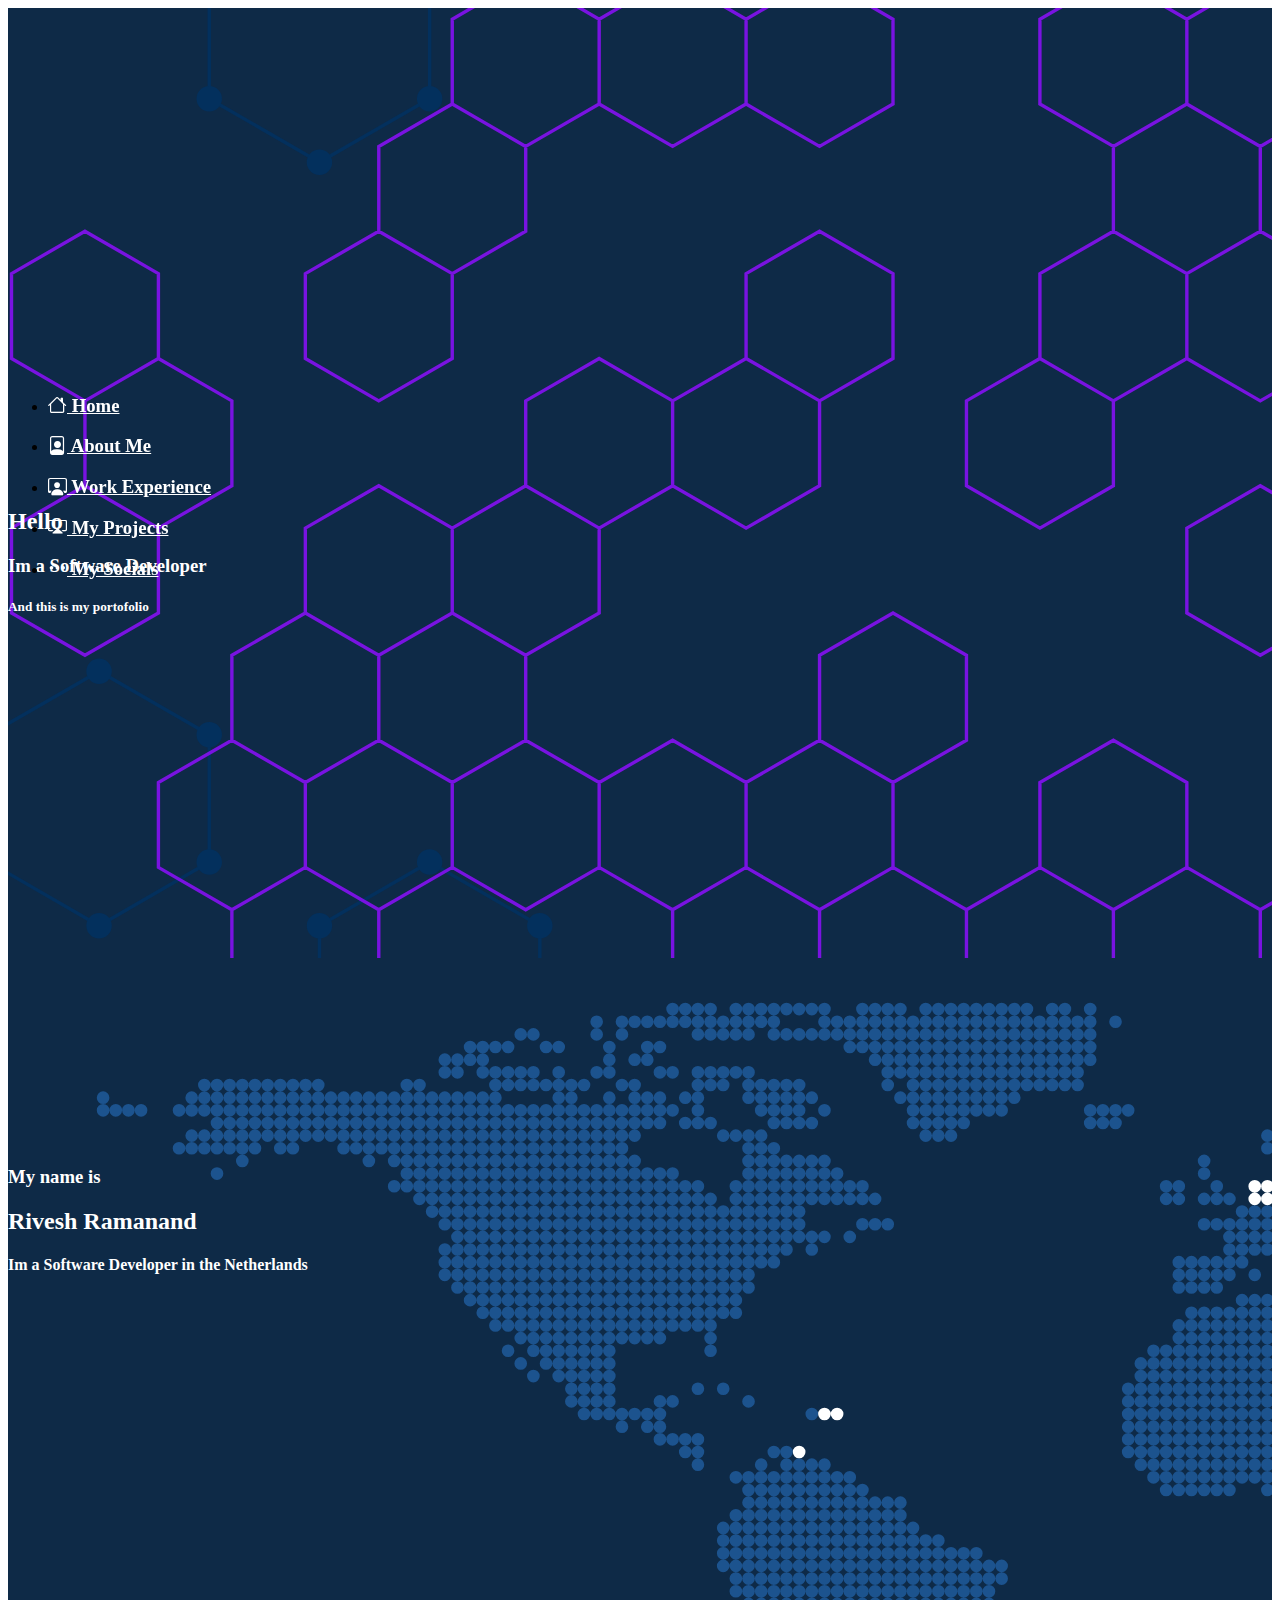
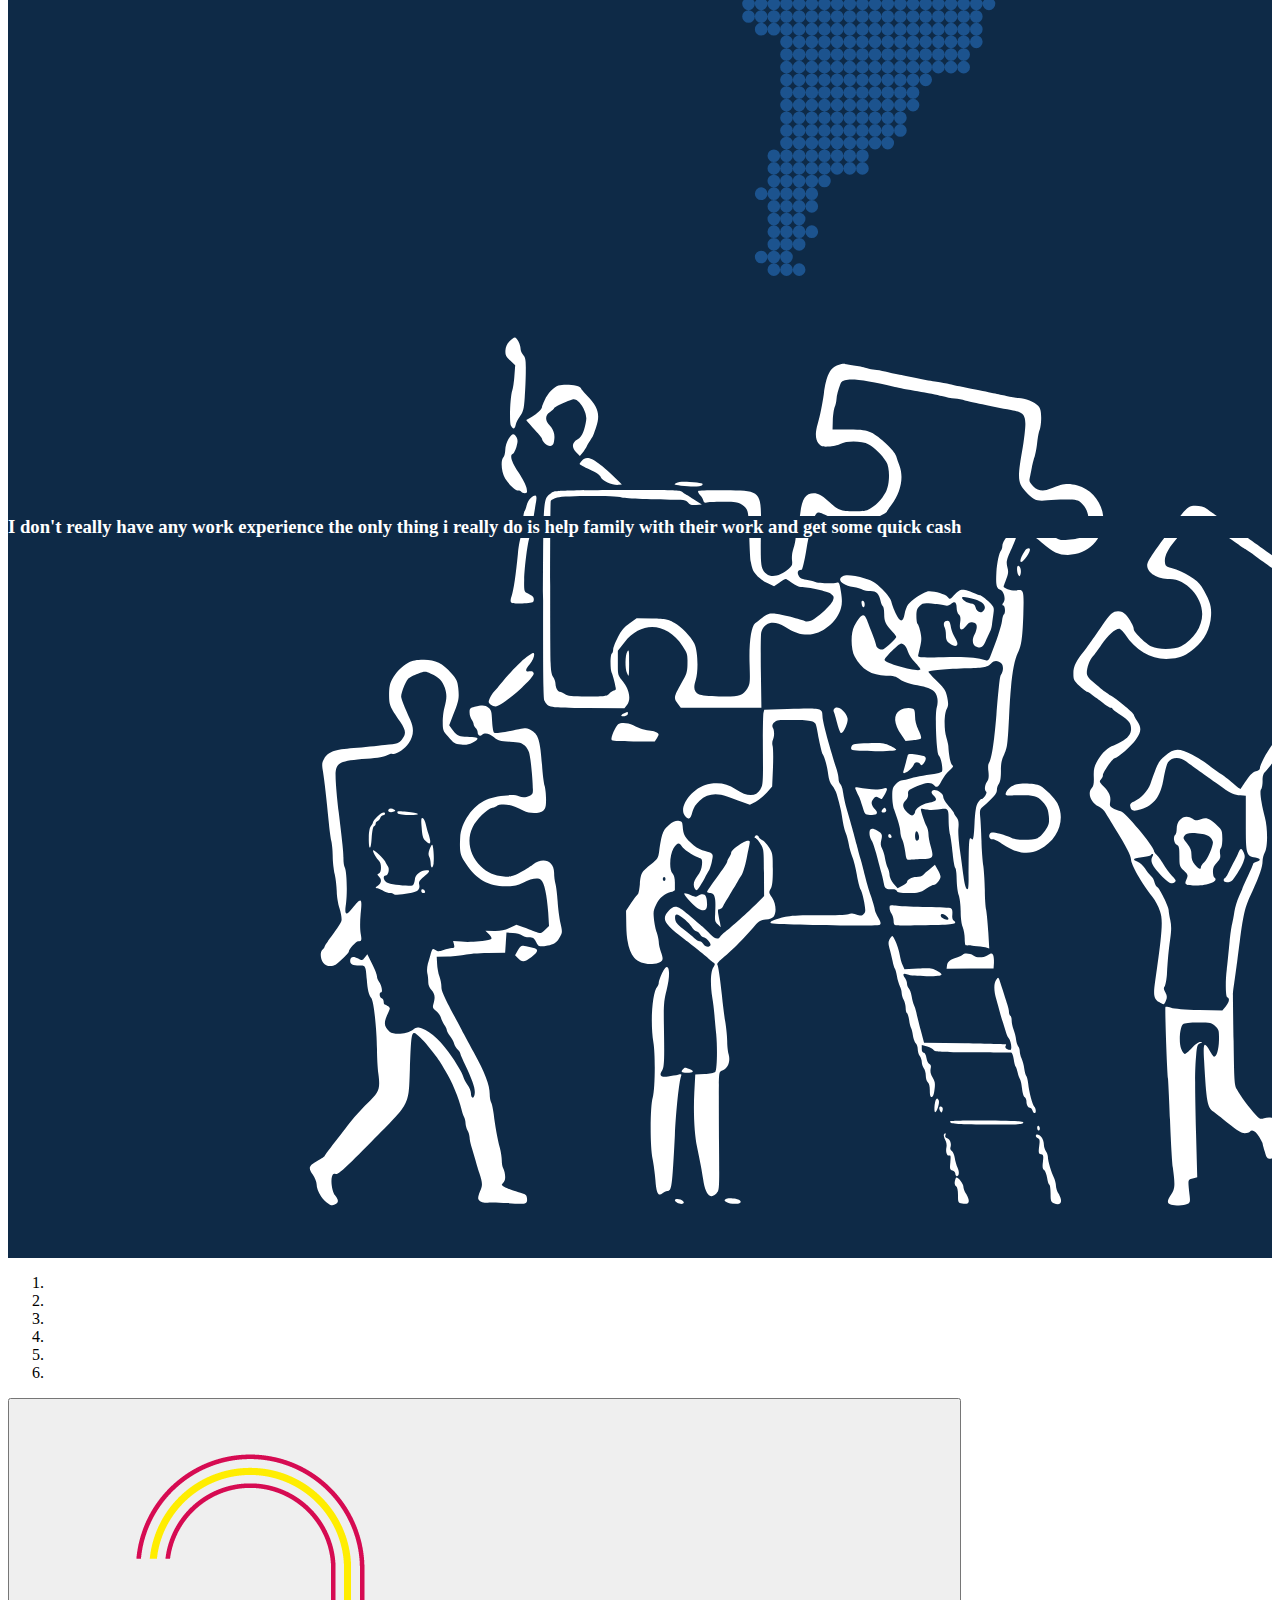
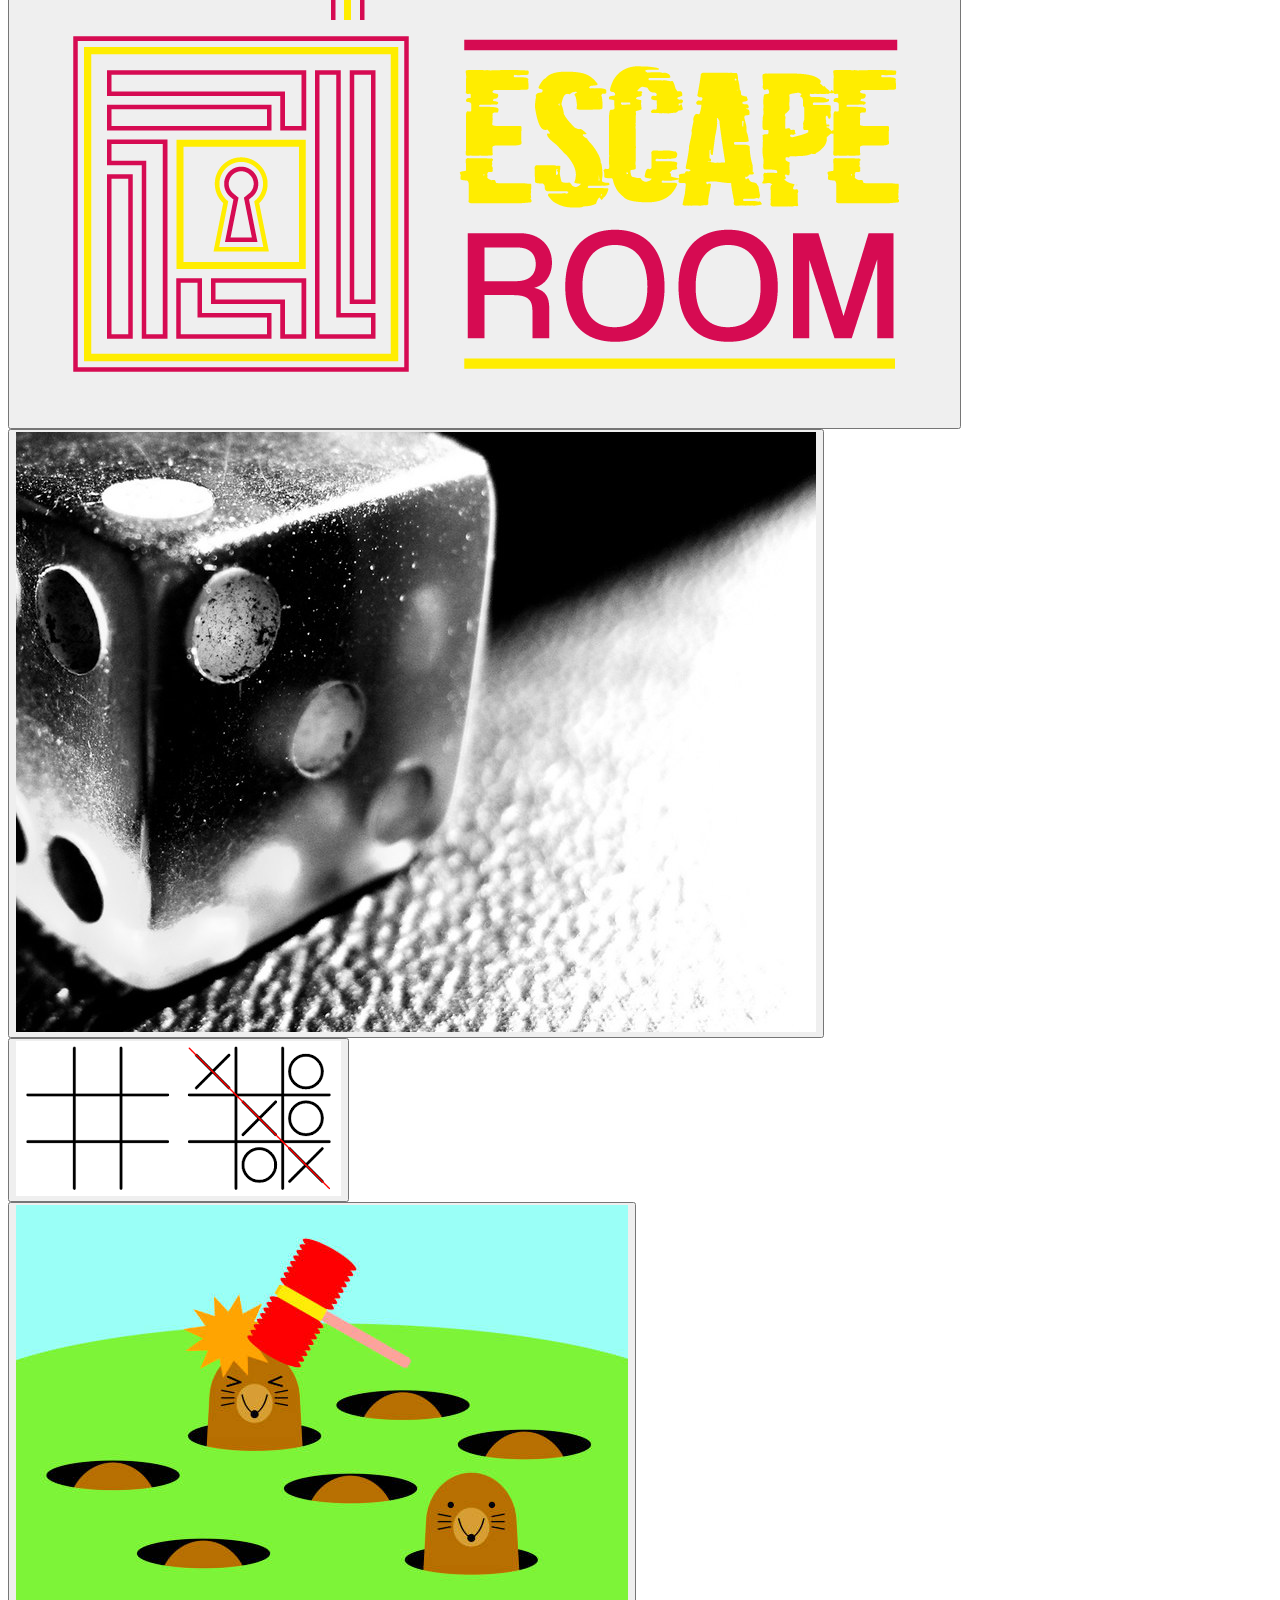
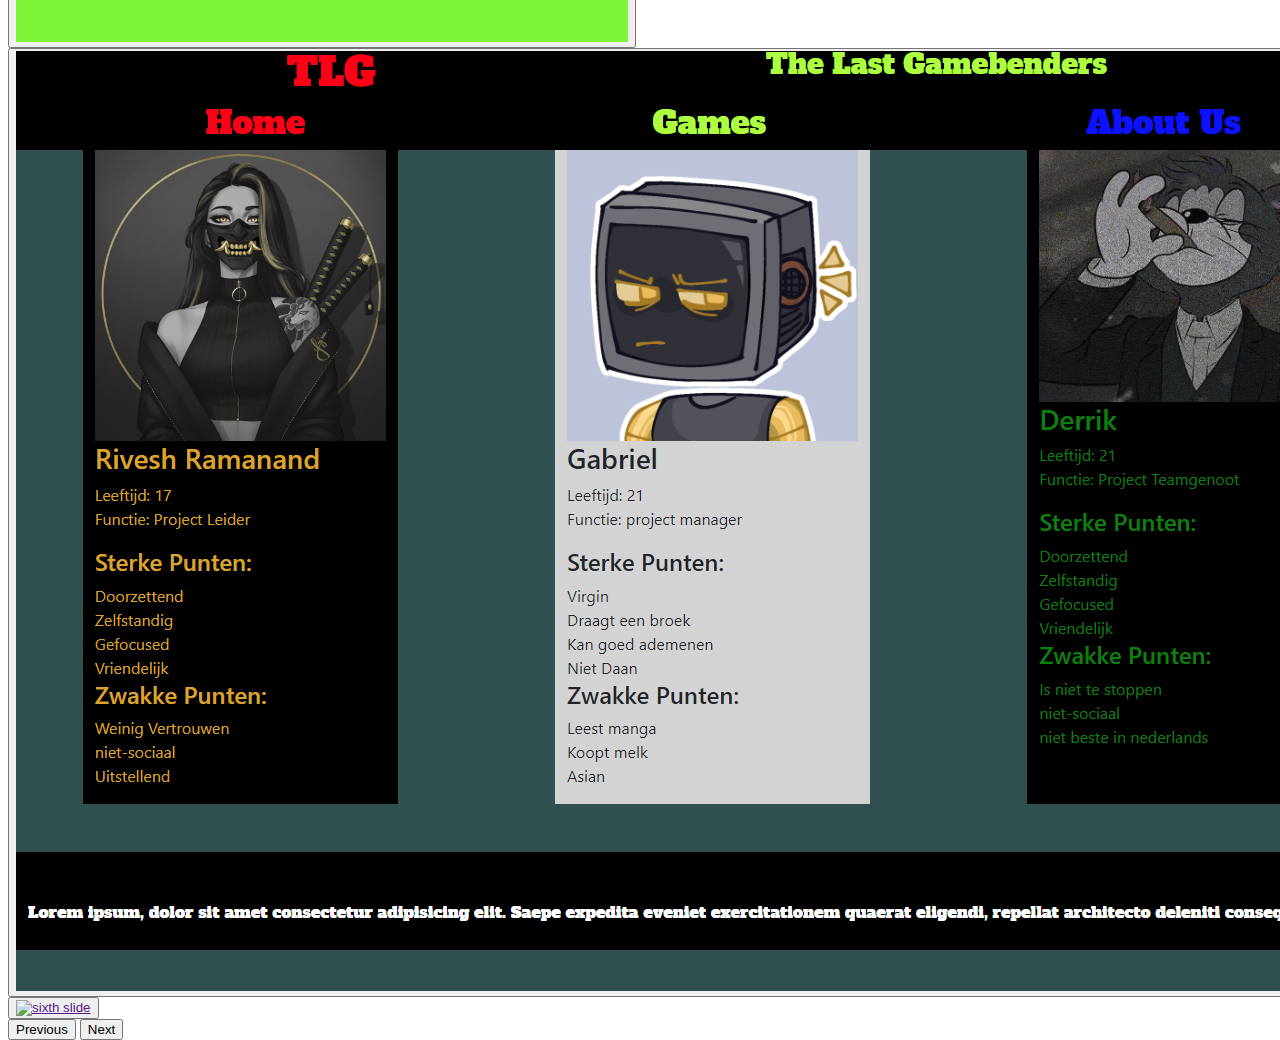
==== commit ab103916: "begin gemaakt aan socials" ====
--- a/index.html
+++ b/index.html
@@ -57,7 +57,7 @@
                     </li>
 
                     <li class="nav-item justify-content-center w-25">
-                        <a class="nav-link white" href="#">
+                        <a class="nav-link white" href="#socials">
                             <h3 class="slide-right"><i class="bi bi-three-dots"></i> My Socials</h3>
                         </a>
                     </li>
@@ -104,16 +104,16 @@
                             aria-label="First slide"></li>
                         <li data-bs-target="#carouselId" data-bs-slide-to="1" aria-label="Second slide"></li>
                         <li data-bs-target="#carouselId" data-bs-slide-to="2" aria-label="Third slide"></li>
-                        <li data-bs-target="#carouselId" data-bs-slide-to="3" aria-label="Third slide"></li>
-                        <li data-bs-target="#carouselId" data-bs-slide-to="4" aria-label="Third slide"></li>
-                        <li data-bs-target="#carouselId" data-bs-slide-to="5" aria-label="Third slide"></li>
+                        <li data-bs-target="#carouselId" data-bs-slide-to="3" aria-label="fourth slide"></li>
+                        <li data-bs-target="#carouselId" data-bs-slide-to="4" aria-label="fifth slide"></li>
+                        <li data-bs-target="#carouselId" data-bs-slide-to="5" aria-label="sixth slide"></li>
                     </ol>
                     <div class="carousel-inner" role="listbox">
                         <div class="carousel-item active">
                             <button class="border bg-transparent border-0 w-100">
                                 <a href="https://riveshramanand.github.io/escaperoom/" target="_blank"></a>
-                                <img class="w-25 mx-auto d-block img-fluid trans" src="/img/escaperoom.png"
-                                    alt="First slide" class="Hoger-Lager">
+                                <img class="w-25 mx-auto d-block img-fluid" src="/img/escaperoom.png" alt="First slide"
+                                    class="Hoger-Lager">
                                 </a>
                             </button>
                             <div class="carousel-caption d-none d-md-block">
@@ -122,8 +122,8 @@
                         <div class="carousel-item">
                             <button class="border bg-transparent border-0 w-100">
                                 <a href="https://riveshramanand.github.io/higher-lower/" target="_blank">
-                                <img class="w-25 mx-auto d-block img-fluid trans" src="/img/higherlower.jpg"
-                                    alt="Second slide" class="Boter-Kaas-Eieren">
+                                    <img class="w-25 mx-auto d-block img-fluid" src="/img/higherlower.jpg"
+                                        alt="Second slide" class="Boter-Kaas-Eieren">
                                 </a>
                             </button>
                             <div class="carousel-caption d-none d-md-block">
@@ -132,8 +132,8 @@
                         <div class="carousel-item">
                             <button class="border bg-transparent border-0 w-100">
                                 <a href="https://riveshramanand.github.io/tic-tac-toe/" target="_blank">
-                                <img class="w-25 mx-auto d-block img-fluid trans" src="/img/tic-tac-toe.png"
-                                    alt="Third slide" class="EscapeRoom">
+                                    <img class="w-25 mx-auto d-block img-fluid" src="/img/tic-tac-toe.png"
+                                        alt="Third slide" class="EscapeRoom">
                                 </a>
                             </button>
                             <div class="carousel-caption d-none d-md-block">
@@ -142,8 +142,8 @@
                         <div class="carousel-item">
                             <button class="border bg-transparent border-0 w-100">
                                 <a href="https://riveshramanand.github.io/whack-a-mole/" target="_blank">
-                                <img class="w-25 mx-auto d-block img-fluid trans" src="/img/wackamole.jpg"
-                                    alt="Third slide" class="EscapeRoom">
+                                    <img class="w-25 mx-auto d-block img-fluid" src="/img/wackamole.jpg"
+                                        alt="fourth slide" class="EscapeRoom">
                                 </a>
                             </button>
                             <div class="carousel-caption d-none d-md-block">
@@ -152,8 +152,8 @@
                         <div class="carousel-item">
                             <button class="border bg-transparent border-0 w-100">
                                 <a href="https://riveshramanand.github.io/webcatalogus/" target="_blank">
-                                <img class="w-25 mx-auto d-block img-fluid trans" src="/img/webcatalogus.png"
-                                    alt="Third slide" class="EscapeRoom">
+                                    <img class="w-25 mx-auto d-block img-fluid" src="/img/webcatalogus.png"
+                                        alt="fifth slide" class="EscapeRoom">
                                 </a>
                             </button>
                             <div class="carousel-caption d-none d-md-block">
@@ -162,9 +162,9 @@
                         <div class="carousel-item">
                             <button class="border bg-transparent border-0 w-100">
                                 <a href="" target="_blank">
-                                <img class="w-25 mx-auto d-block img-fluid trans" src=""
-                                    alt="Third slide" class="EscapeRoom">
-                                </a>    
+                                    <img class="w-25 mx-auto d-block img-fluid" src="" alt="sixth slide"
+                                        class="EscapeRoom">
+                                </a>
                             </button>
                             <div class="carousel-caption d-none d-md-block">
                             </div>
@@ -184,7 +184,12 @@
             </div>
         </div>
     </div>
-    <div class="container-fluid"></div>
+    <div id="socials" class="container-fluid bg-dark">
+<div class="row">
+    <div class="col"></div>
+</div>
+    </div>
+    </div>
 </body>
 
 </html>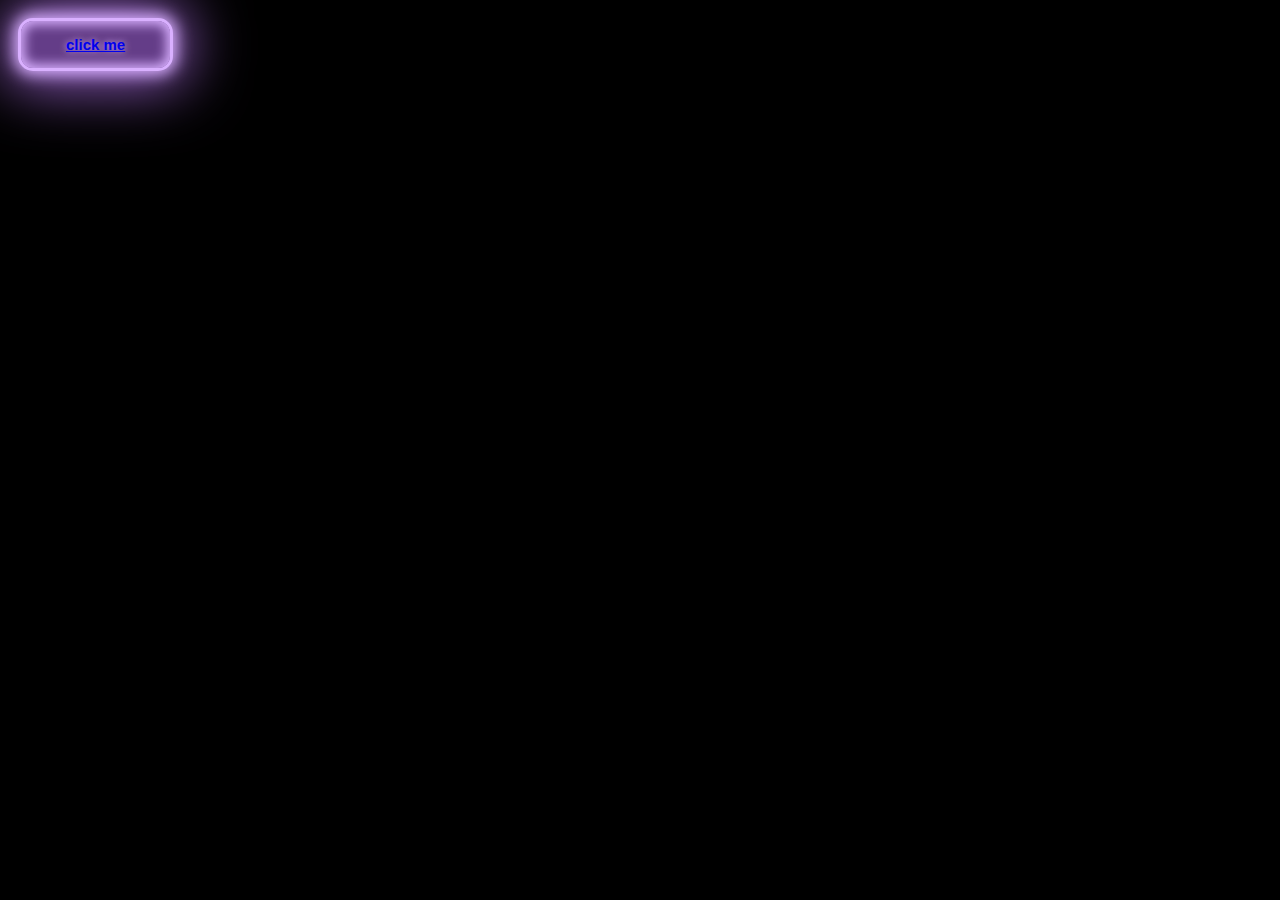
==== commit 13eae039: "button gemaakt en socials" ====
--- a/index.html
+++ b/index.html
@@ -12,7 +12,7 @@
         integrity="sha384-iYQeCzEYFbKjA/T2uDLTpkwGzCiq6soy8tYaI1GyVh/UjpbCx/TYkiZhlZB6+fzT" crossorigin="anonymous">
     <link rel="stylesheet" href="https://cdn.jsdelivr.net/npm/bootstrap-icons@1.10.4/font/bootstrap-icons.css">
 
-    <link rel="stylesheet" href="style/style.css">
+    <link rel="stylesheet" href="style/button.css">
 
     <!-- Bootstrap JavaScript Libraries -->
     <script src="https://cdn.jsdelivr.net/npm/@popperjs/core@2.11.6/dist/umd/popper.min.js"
@@ -24,172 +24,21 @@
         </script>
 
 
-    <title>portofolio</title>
+    <title>Document</title>
 </head>
 
 <body>
-    <div class="container-fluid first-bg">
-        <div class="row">
-            <div class="col-md-4 nav-center ps-5">
-                <ul class="nav justify-content-start flex-column">
-                    <li class="nav-item justify-content-center w-25">
-                        <a class="nav-link white" href="#home">
-                            <h3 class="slide"><i class="bi bi-house"></i> Home</h3>
-                        </a>
-                    </li>
-
-                    <li class="nav-item justify-content-center w-25">
-                        <a class="nav-link white" href="#aboutme">
-                            <h3 class="slide-right"><i class="bi bi-file-person"></i> About Me</h3>
-                        </a>
-                    </li>
-
-                    <li class="nav-item justify-content-center w-25">
-                        <a class="nav-link white" href="#work">
-                            <h3 class="slide-right"><i class="bi bi-person-workspace"></i> Work Experience</h3>
-                        </a>
-                    </li>
-
-                    <li class="nav-item justify-content-center w-25">
-                        <a class="nav-link white" href="#projects">
-                            <h3 class="slide-right"><i class="bi bi-cast"></i> My Projects</h3>
-                        </a>
-                    </li>
-
-                    <li class="nav-item justify-content-center w-25">
-                        <a class="nav-link white" href="#socials">
-                            <h3 class="slide-right"><i class="bi bi-three-dots"></i> My Socials</h3>
-                        </a>
-                    </li>
-
-                </ul>
-            </div>
-            <div class="col-md-4"></div>
-            <div id="home" class="col-md-4 white text1 pe-5">
-                <h2 class="fs-1">Hello</h2>
-                <h3 class="fs-1">Im a Software Developer</h3>
-                <h5 class="fs-1">And this is my portofolio</h5>
-            </div>
-        </div>
-    </div>
-    <div class="container-fluid second-bg">
-        <div class="row">
-            <div class="col-md-4">
-            </div>
-            <div class="col-md-4"></div>
-            <div id="aboutme" class="col-md-4 white text1 pe-5">
-                <h3 class="fs-1">My name is</h3>
-                <h2 class="fs-1 pt-3">Rivesh Ramanand</h2>
-                <h4 class="fs-3">Im a Software Developer in the Netherlands</h4>
-            </div>
-        </div>
-    </div>
-    <div class="container-fluid third-bg">
-        <div class="row">
-            <div class="col-md-4">
-            </div>
-            <div class="col-md-4"></div>
-            <div id="work" class="col-md-4  white text1 pe-5">
-                <h3 class="box">I don't really have any work experience the only thing i really do is help family with
-                    their work and get some quick cash</h3>
-            </div>
-        </div>
-    </div>
-    <div class="container-fluid bg-dark">
-        <div class="row">
-            <div id="projects" class="col-md-12">
-                <div id="carouselId" class="carousel slide" data-bs-ride="carousel">
-                    <ol class="carousel-indicators">
-                        <li data-bs-target="#carouselId" data-bs-slide-to="0" class="active" aria-current="true"
-                            aria-label="First slide"></li>
-                        <li data-bs-target="#carouselId" data-bs-slide-to="1" aria-label="Second slide"></li>
-                        <li data-bs-target="#carouselId" data-bs-slide-to="2" aria-label="Third slide"></li>
-                        <li data-bs-target="#carouselId" data-bs-slide-to="3" aria-label="fourth slide"></li>
-                        <li data-bs-target="#carouselId" data-bs-slide-to="4" aria-label="fifth slide"></li>
-                        <li data-bs-target="#carouselId" data-bs-slide-to="5" aria-label="sixth slide"></li>
-                    </ol>
-                    <div class="carousel-inner" role="listbox">
-                        <div class="carousel-item active">
-                            <button class="border bg-transparent border-0 w-100">
-                                <a href="https://riveshramanand.github.io/escaperoom/" target="_blank"></a>
-                                <img class="w-25 mx-auto d-block img-fluid" src="/img/escaperoom.png" alt="First slide"
-                                    class="Hoger-Lager">
-                                </a>
-                            </button>
-                            <div class="carousel-caption d-none d-md-block">
-                            </div>
-                        </div>
-                        <div class="carousel-item">
-                            <button class="border bg-transparent border-0 w-100">
-                                <a href="https://riveshramanand.github.io/higher-lower/" target="_blank">
-                                    <img class="w-25 mx-auto d-block img-fluid" src="/img/higherlower.jpg"
-                                        alt="Second slide" class="Boter-Kaas-Eieren">
-                                </a>
-                            </button>
-                            <div class="carousel-caption d-none d-md-block">
-                            </div>
-                        </div>
-                        <div class="carousel-item">
-                            <button class="border bg-transparent border-0 w-100">
-                                <a href="https://riveshramanand.github.io/tic-tac-toe/" target="_blank">
-                                    <img class="w-25 mx-auto d-block img-fluid" src="/img/tic-tac-toe.png"
-                                        alt="Third slide" class="EscapeRoom">
-                                </a>
-                            </button>
-                            <div class="carousel-caption d-none d-md-block">
-                            </div>
-                        </div>
-                        <div class="carousel-item">
-                            <button class="border bg-transparent border-0 w-100">
-                                <a href="https://riveshramanand.github.io/whack-a-mole/" target="_blank">
-                                    <img class="w-25 mx-auto d-block img-fluid" src="/img/wackamole.jpg"
-                                        alt="fourth slide" class="EscapeRoom">
-                                </a>
-                            </button>
-                            <div class="carousel-caption d-none d-md-block">
-                            </div>
-                        </div>
-                        <div class="carousel-item">
-                            <button class="border bg-transparent border-0 w-100">
-                                <a href="https://riveshramanand.github.io/webcatalogus/" target="_blank">
-                                    <img class="w-25 mx-auto d-block img-fluid" src="/img/webcatalogus.png"
-                                        alt="fifth slide" class="EscapeRoom">
-                                </a>
-                            </button>
-                            <div class="carousel-caption d-none d-md-block">
-                            </div>
-                        </div>
-                        <div class="carousel-item">
-                            <button class="border bg-transparent border-0 w-100">
-                                <a href="" target="_blank">
-                                    <img class="w-25 mx-auto d-block img-fluid" src="" alt="sixth slide"
-                                        class="EscapeRoom">
-                                </a>
-                            </button>
-                            <div class="carousel-caption d-none d-md-block">
-                            </div>
-                        </div>
-                    </div>
-                    <button class="carousel-control-prev" type="button" data-bs-target="#carouselId"
-                        data-bs-slide="prev">
-                        <span class="carousel-control-prev-icon" aria-hidden="true"></span>
-                        <span class="visually-hidden">Previous</span>
-                    </button>
-                    <button class="carousel-control-next" type="button" data-bs-target="#carouselId"
-                        data-bs-slide="next">
-                        <span class="carousel-control-next-icon" aria-hidden="true"></span>
-                        <span class="visually-hidden">Next</span>
+    <div class="container-fluid d-flex flex-column min-vh-100 min-vw-100">
+        <div class="row d-flex flex-grow-1 justify-content-center align-items-center">
+            <div class="col-md-12 justify-content-center d-flex ">
+                <div>
+                    <button class="">
+                        <a class="text-decoration-none text-white" href="home.html">click me</a>
                     </button>
                 </div>
             </div>
         </div>
     </div>
-    <div id="socials" class="container-fluid bg-dark">
-<div class="row">
-    <div class="col"></div>
-</div>
-    </div>
-    </div>
 </body>
 
 </html>--- a/style/button.css
+++ b/style/button.css
@@ -0,0 +1,57 @@
+body{
+    background-color: black;
+}
+.container-fluid{
+    border: 10px solid black;
+}
+
+
+
+button {
+    --glow-color: rgb(217, 176, 255);
+    --glow-spread-color: rgba(191, 123, 255, 0.781);
+    --enhanced-glow-color: rgb(231, 206, 255);
+    --btn-color: rgb(100, 61, 136);
+    border: .25em solid var(--glow-color);
+    padding: 1em 3em;
+    color: var(--glow-color);
+    font-size: 15px;
+    font-weight: bold;
+    background-color: var(--btn-color);
+    border-radius: 1em;
+    outline: none;
+    box-shadow: 0 0 1em .25em var(--glow-color),
+           0 0 4em 1em var(--glow-spread-color),
+           inset 0 0 .75em .25em var(--glow-color);
+    text-shadow: 0 0 .5em var(--glow-color);
+    /* position: relative; */
+    transition: all 0.3s;
+   }
+   
+   button::after {
+    pointer-events: none;
+    content: "";
+    /* position: absolute; */
+    top: 120%;
+    left: 0;
+    height: 100%;
+    width: 100%;
+    background-color: var(--glow-spread-color);
+    filter: blur(2em);
+    opacity: .7;
+    transform: perspective(1.5em) rotateX(35deg) scale(1, .6);
+   }
+   
+   button:hover {
+    color: var(--btn-color);
+    background-color: var(--glow-color);
+    box-shadow: 0 0 1em .25em var(--glow-color),
+           0 0 4em 2em var(--glow-spread-color),
+           inset 0 0 .75em .25em var(--glow-color);
+   }
+   
+   button:active {
+    box-shadow: 0 0 0.6em .25em var(--glow-color),
+           0 0 2.5em 2em var(--glow-spread-color),
+           inset 0 0 .5em .25em var(--glow-color);
+   }